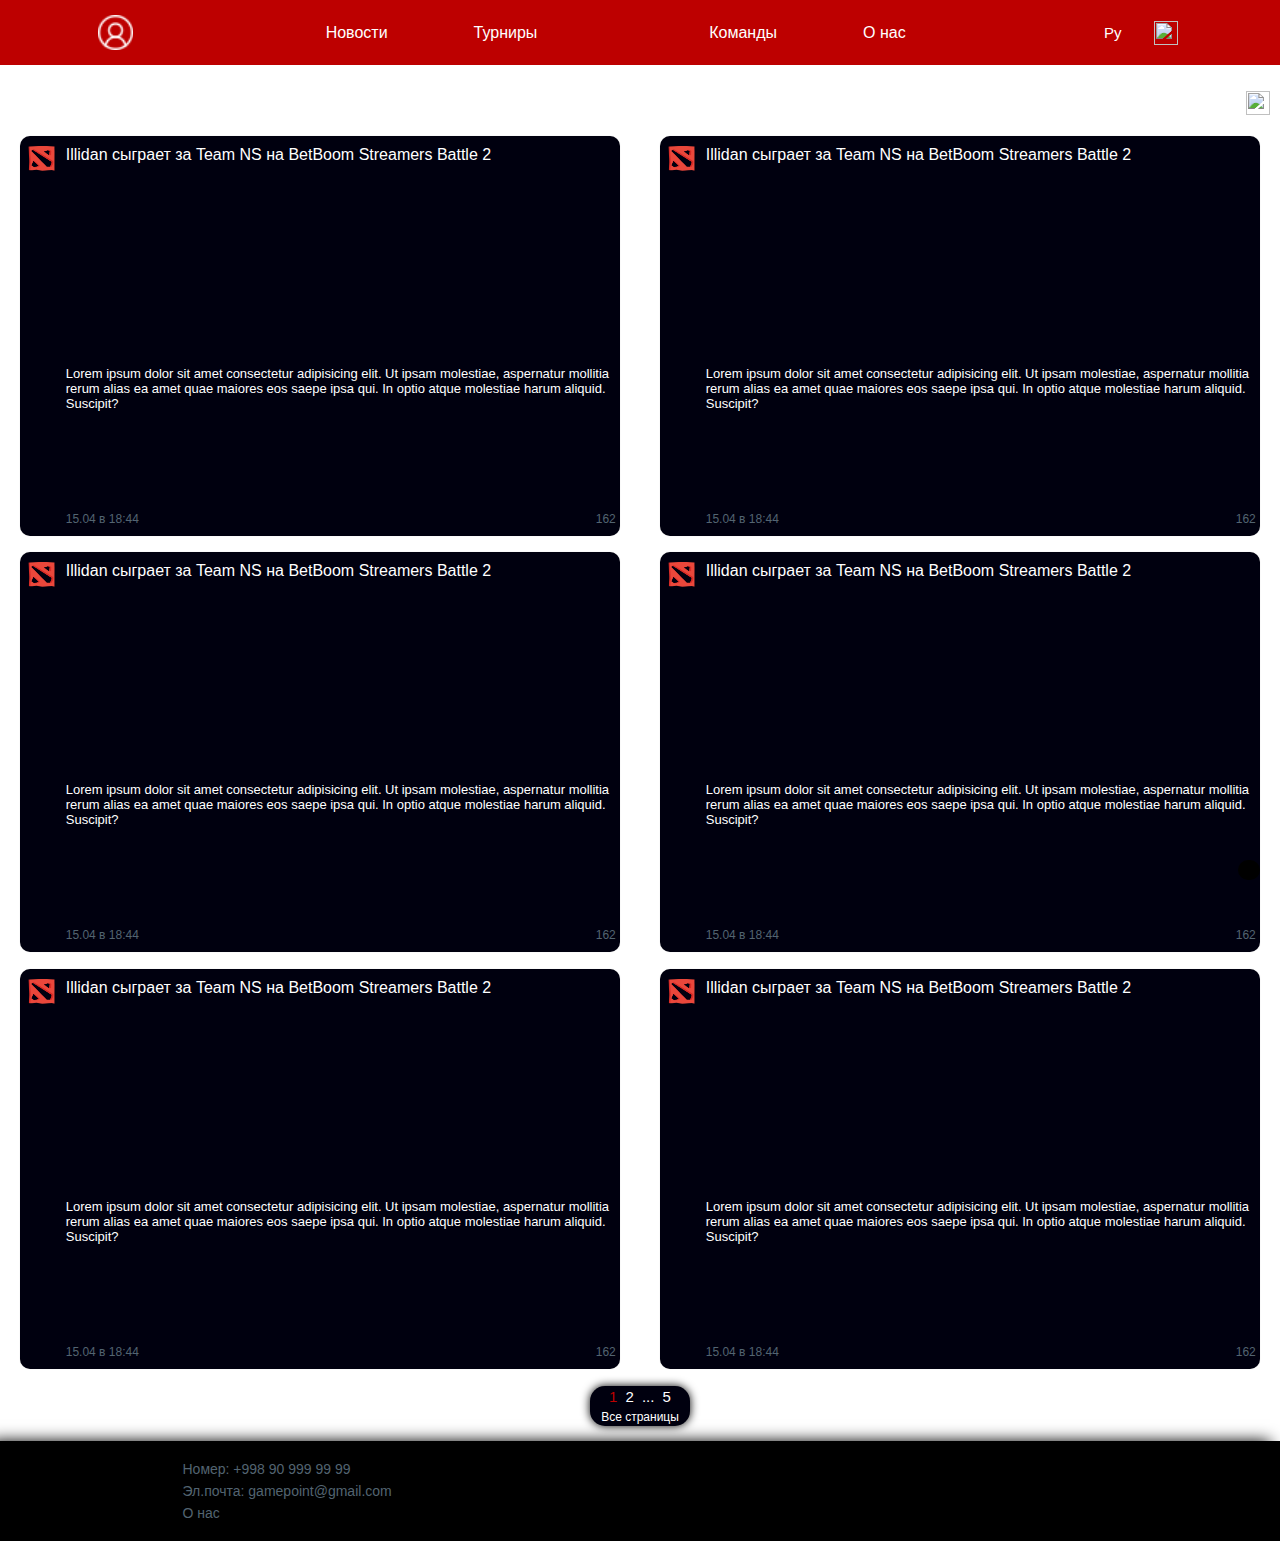
==== news.html @ f1223e05 "Added news page" ====
<!DOCTYPE html>
<html lang="en">

<head>
    <meta charset="UTF-8">
    <meta http-equiv="X-UA-Compatible" content="IE=edge">
    <meta name="viewport" content="width=device-width, initial-scale=1.0">
    <link rel="preconnect" href="https://fonts.googleapis.com">
    <link rel="preconnect" href="https://fonts.gstatic.com" crossorigin>
    <link href="https://fonts.googleapis.com/css2?family=Roboto:wght@400;700&display=swap" rel="eet">
    <link rel="stylesheet" href="style.css">
    <link rel="shortcut icon"
        href="https://img.freepik.com/premium-vector/letter-m-esport-logo-triangle-esport-logo-design-template-badge-esport-logo-illustration-vector_15602-1783.jpg?w=2000"
        type="image/x-icon">
    <title>GamePoint</title>
</head>

<body>
    <div class="navbar">
        <div id="burger" class="header__burger">
            <span></span>
        </div>
        <img src="images/user.png" alt="" id="account__button" class="navbar__account">
        <a href="/index.html" class="navbar__logo_link">
            <img src="https://img.freepik.com/premium-vector/letter-m-esport-logo-triangle-esport-logo-design-template-badge-esport-logo-illustration-vector_15602-1783.jpg?w=2000"
                alt="" class="navbar__logo_mobile">
        </a>
        <div id="navbar__menu" class="navbar__menu">
            <div class="menu__modal">
                <div class="menu__top">
                    <img src="images/user.png" alt="" id="menu__account" class="menu__account">
                    <svg viewBox="0 0 24 24" aria-hidden="true" id="menu__cross" class="menu__cross">
                        <g>
                            <path
                                d="M10.59 12L4.54 5.96l1.42-1.42L12 10.59l6.04-6.05 1.42 1.42L13.41 12l6.05 6.04-1.42 1.42L12 13.41l-6.04 6.05-1.42-1.42L10.59 12z">
                            </path>
                        </g>
                    </svg>
                </div>
                <a href="/news.html" class="page_link">Новости</a>
                <a class="page_link">Турниры</a>
                <a href="/index.html">
                    <img src="https://img.freepik.com/premium-vector/letter-m-esport-logo-triangle-esport-logo-design-template-badge-esport-logo-illustration-vector_15602-1783.jpg?w=2000"
                        alt="" class="navbar__logo">
                </a>
                <a id="teams__button" class="page_link">Команды</a>
                <a class="navbar__about_us page_link">О нас</a>
            </div>
        </div>
        <button id="change__language" class="change_language">
            <div class="language">Ру</div>
            <img class="flag"
                src="https://wiki.lingvoforum.net/wiki/images/9/98/%D0%A4%D0%BB%D0%B0%D0%B3_%D0%A0%D0%BE%D1%81%D1%81%D0%B8%D0%B8.png"
                alt="">
            <img src="https://www.citypng.com/public/uploads/small/11639648464ffljijv4ewdrov58ejrjvfms13ycmrcvrnnn7vite5u0kz8jspbxwwtonkrhzeqhetnxijmxrjgdfg8uuybmte2lk1lwbr08ybkv.png"
                alt="" class="arrow_down">
        </button>
    </div>
    <div class="news__block">
        <div class="news__header">
            <h1 class="news__logo_name">Самые свежие новости из мира киберспорта</h1>
            <div id="category" class="category__block">
                <h2 class="category__name">Выбрать категорию</h2>
                <img src="https://www.citypng.com/public/uploads/small/11639648464ffljijv4ewdrov58ejrjvfms13ycmrcvrnnn7vite5u0kz8jspbxwwtonkrhzeqhetnxijmxrjgdfg8uuybmte2lk1lwbr08ybkv.png"
                    alt="" class="arrow_down">
            </div>
        </div>
        <div class="news__news">
            <div class="news__post">
                <div class="news__left">
                    <img src="images/dota.png" class="news__game-icon dota-2-icon"></img>
                </div>
                <div class="news__right">
                    <div class="news__name">Illidan сыграет за Team NS на BetBoom Streamers Battle 2</div>
                    <img class="news__img"
                        src="https://virtus-img.cdnvideo.ru/images/material-card/plain/6a/6af32698-1897-451e-b23f-8320491b11d7.webp"
                        alt="">
                    <div class="news__description">
                        Lorem ipsum dolor sit amet consectetur adipisicing elit. Ut ipsam molestiae, aspernatur mollitia
                        rerum alias ea amet quae maiores eos saepe ipsa qui. In optio atque molestiae harum aliquid.
                        Suscipit?
                    </div>
                    <div class="news__info">
                        <span class="post__time">15.04 в 18:44</span>
                        <div class="news__spectators">
                            <i class="fa-solid fa-eye fa-2xs" style="color: #536471;"></i>
                            <span class="post__time">162</span>
                        </div>
                    </div>
                </div>
            </div>
            <div class="news__post">
                <div class="news__left">
                    <img src="images/dota.png" class="news__game-icon dota-2-icon"></img>
                </div>
                <div class="news__right">
                    <div class="news__name">Illidan сыграет за Team NS на BetBoom Streamers Battle 2</div>
                    <img class="news__img"
                        src="https://virtus-img.cdnvideo.ru/images/material-card/plain/6a/6af32698-1897-451e-b23f-8320491b11d7.webp"
                        alt="">
                    <div class="news__description">
                        Lorem ipsum dolor sit amet consectetur adipisicing elit. Ut ipsam molestiae, aspernatur mollitia
                        rerum alias ea amet quae maiores eos saepe ipsa qui. In optio atque molestiae harum aliquid.
                        Suscipit?
                    </div>
                    <div class="news__info">
                        <span class="post__time">15.04 в 18:44</span>
                        <div class="news__spectators">
                            <i class="fa-solid fa-eye fa-2xs" style="color: #536471;"></i>
                            <span class="post__time">162</span>
                        </div>
                    </div>
                </div>
            </div>
            <div class="news__post">
                <div class="news__left">
                    <img src="images/dota.png" class="news__game-icon dota-2-icon"></img>
                </div>
                <div class="news__right">
                    <div class="news__name">Illidan сыграет за Team NS на BetBoom Streamers Battle 2</div>
                    <img class="news__img"
                        src="https://virtus-img.cdnvideo.ru/images/material-card/plain/6a/6af32698-1897-451e-b23f-8320491b11d7.webp"
                        alt="">
                    <div class="news__description">
                        Lorem ipsum dolor sit amet consectetur adipisicing elit. Ut ipsam molestiae, aspernatur mollitia
                        rerum alias ea amet quae maiores eos saepe ipsa qui. In optio atque molestiae harum aliquid.
                        Suscipit?
                    </div>
                    <div class="news__info">
                        <span class="post__time">15.04 в 18:44</span>
                        <div class="news__spectators">
                            <i class="fa-solid fa-eye fa-2xs" style="color: #536471;"></i>
                            <span class="post__time">162</span>
                        </div>
                    </div>
                </div>
            </div>
            <div class="news__post">
                <div class="news__left">
                    <img src="images/dota.png" class="news__game-icon dota-2-icon"></img>
                </div>
                <div class="news__right">
                    <div class="news__name">Illidan сыграет за Team NS на BetBoom Streamers Battle 2</div>
                    <img class="news__img"
                        src="https://virtus-img.cdnvideo.ru/images/material-card/plain/6a/6af32698-1897-451e-b23f-8320491b11d7.webp"
                        alt="">
                    <div class="news__description">
                        Lorem ipsum dolor sit amet consectetur adipisicing elit. Ut ipsam molestiae, aspernatur mollitia
                        rerum alias ea amet quae maiores eos saepe ipsa qui. In optio atque molestiae harum aliquid.
                        Suscipit?
                    </div>
                    <div class="news__info">
                        <span class="post__time">15.04 в 18:44</span>
                        <div class="news__spectators">
                            <i class="fa-solid fa-eye fa-2xs" style="color: #536471;"></i>
                            <span class="post__time">162</span>
                        </div>
                    </div>
                </div>
            </div>
            <div class="news__post">
                <div class="news__left">
                    <img src="images/dota.png" class="news__game-icon dota-2-icon"></img>
                </div>
                <div class="news__right">
                    <div class="news__name">Illidan сыграет за Team NS на BetBoom Streamers Battle 2</div>
                    <img class="news__img"
                        src="https://virtus-img.cdnvideo.ru/images/material-card/plain/6a/6af32698-1897-451e-b23f-8320491b11d7.webp"
                        alt="">
                    <div class="news__description">
                        Lorem ipsum dolor sit amet consectetur adipisicing elit. Ut ipsam molestiae, aspernatur mollitia
                        rerum alias ea amet quae maiores eos saepe ipsa qui. In optio atque molestiae harum aliquid.
                        Suscipit?
                    </div>
                    <div class="news__info">
                        <span class="post__time">15.04 в 18:44</span>
                        <div class="news__spectators">
                            <i class="fa-solid fa-eye fa-2xs" style="color: #536471;"></i>
                            <span class="post__time">162</span>
                        </div>
                    </div>
                </div>
            </div>
            <div class="news__post">
                <div class="news__left">
                    <img src="images/dota.png" class="news__game-icon dota-2-icon"></img>
                </div>
                <div class="news__right">
                    <div class="news__name">Illidan сыграет за Team NS на BetBoom Streamers Battle 2</div>
                    <img class="news__img"
                        src="https://virtus-img.cdnvideo.ru/images/material-card/plain/6a/6af32698-1897-451e-b23f-8320491b11d7.webp"
                        alt="">
                    <div class="news__description">
                        Lorem ipsum dolor sit amet consectetur adipisicing elit. Ut ipsam molestiae, aspernatur mollitia
                        rerum alias ea amet quae maiores eos saepe ipsa qui. In optio atque molestiae harum aliquid.
                        Suscipit?
                    </div>
                    <div class="news__info">
                        <span class="post__time">15.04 в 18:44</span>
                        <div class="news__spectators">
                            <i class="fa-solid fa-eye fa-2xs" style="color: #536471;"></i>
                            <span class="post__time">162</span>
                        </div>
                    </div>
                </div>
            </div>
        </div>
        <div class="news__pages">
            <div class="news__pages_list">
                <span class="news__page page__number">1</span>
                <span class="news__page page__number">2</span>
                <span class="news__page page__number">...</span>
                <span class="news__page page__number">5</span>
            </div>
            <span class="news__page">Все страницы</span>
        </div>
    </div>

    <div class="footer">
        <div class="footer__left">
            <div class="footer__text">Номер: +998 90 999 99 99</div>
            <div class="footer__text">Эл.почта: gamepoint@gmail.com</div>
            <a class="footer__text footer__link">О нас</a>
        </div>
        <div class="footer__right">
            <i class="fa-brands fa-instagram footer__icon"></i>
            <i class="fa-brands fa-facebook footer__icon"></i>
            <i class="fa-brands fa-telegram footer__icon"></i>
            <i class="fa-brands fa-discord footer__icon"></i>
        </div>
    </div>
    <div id="change_language__modal" class="language__modal">
        <div class="change_language__modal">
            <div class="language__option">
                <div class="language">En</div>
                <img class="flag" src="https://pngicon.ru/file/uploads/Flag-SShA.png" alt="">
            </div>
            <div class="language__option">
                <div class="language">Oʻz</div>
                <img class="flag" src="https://abali.ru/wp-content/uploads/2014/04/flag_uzbekistana.png" alt="">
            </div>
        </div>
    </div>
    <div id="teams__modal" class="teams__modal">
        <div class="teams__lists">
            <div class="team__option">Рейтинг команд</div>
            <div class="team__option">Моя команда</div>
        </div>
    </div>
    <div id="reg_login__modal" class="reg_login__modal">
        <div class="reg_login__lists">
            <a id="reg" class="team__option">Регистрация</a>
            <a id="login" class="team__option">Войти</a>
            <a id="reg_login__later" class="team__option">Позже...</a>
        </div>
    </div>
    <div id="registration__modal" class="registration__modal">
        <div class="reg__content">
            <h1 class="reg__name">Создать аккаунт<svg viewBox="0 0 24 24" aria-hidden="true" id="reg__cross"
                    class="cross">
                    <g>
                        <path
                            d="M10.59 12L4.54 5.96l1.42-1.42L12 10.59l6.04-6.05 1.42 1.42L13.41 12l6.05 6.04-1.42 1.42L12 13.41l-6.04 6.05-1.42-1.42L10.59 12z">
                        </path>
                    </g>
                </svg></h1>
            <input id="nick" minlength="8" maxlength="15" placeholder="Никнейм (8-15 символов)" class="input" />
            <div class="reg__email_example">Пример: <span style="color: #bd0000;">dmitriyribakov1989@gmail.com</span>
            </div>
            <input id="email" maxlength="25" placeholder="Электронная почта" class="input" />
            <input id="password" minlength="8" maxlength="15" placeholder="Пароль (8-15 символов)" class="input" />
            <h4 class="birth__logo">Укажите свой возраст</h4>
            <div class="birth__block">
                <input id="age" type="number" class="birth__select">
                <div class="birth__text">Если вам меньше 16 лет, то мы не можем предоставить вам полное пользование
                    сайтом.
                </div>
            </div>
            <div class="reg__bottom">
                <div id="reg__login" class="reg__change_info">Уже есть аккаунт?</div>
                <button id="ready" class="reg__ready_button">Готово</button>
            </div>
        </div>
    </div>
    <div id="login__modal" class="login__modal">
        <div class="login__content">
            <h1 class="reg__name">С возвращением!<svg viewBox="0 0 24 24" aria-hidden="true" id="login__cross"
                    class="cross">
                    <g>
                        <path
                            d="M10.59 12L4.54 5.96l1.42-1.42L12 10.59l6.04-6.05 1.42 1.42L13.41 12l6.05 6.04-1.42 1.42L12 13.41l-6.04 6.05-1.42-1.42L10.59 12z">
                        </path>
                    </g>
                </svg></h1>
            <input id="login__email" maxlength="30" placeholder="Электронная почта" class="input" />
            <input id="login__password" minlength="8" maxlength="15" placeholder="Пароль" class="input" />
            <div class="reg__change_info">Забыли пароль?</div>
            <div class="login__bottom">
                <div id="reg__button" class="reg__change_info">Впервые у нас?</div>
                <button id="login__button" class="reg__ready_button">Войти</button>
            </div>
        </div>
    </div>
    <div id="category__modal" class="category__modal">
        <div class="category__lists">
            <div class="team__option">Рекомендации</div>
            <div class="team__option">Новое</div>
            <div class="team__option">Обсуждаемое</div>
        </div>
    </div>
    <a id="scroll_up" href="#" class="scroll_up">
        <i class="fa-solid fa-arrow-up" style="color: #536471;"></i>
    </a>
    <script src="news.js"></script>
    <script src="https://kit.fontawesome.com/a443fa4afc.js" crossorigin="anonymous"></script>
</body>

</html>
---- style.css ----
@font-face {
    font-family: "Lato";
    src: url();
}

body {
    margin: 0px auto;
    width: 100%;
    position: relative;
    max-height: 100vh;
    overflow: auto;
}

/*              НАВБАР                          */

.navbar {
    display: flex;
    width: 100%;
    height: 65px;
    justify-content: space-around;
    align-items: center;
    position: fixed;
    z-index: 10;
    background-color: #bd0000;
}

.navbar__burger {
    display: none;
}

.menu__account {
    display: none;
}

.navbar__logo {
    width: 56px;
    border-radius: 5px;
    cursor: pointer;
}

.menu__top {
    display: none;
}

.navbar__logo_link {
    display: none;
}

.navbar__logo_mobile {
    display: none;
}

.menu__cross {
    display: none;
}

.navbar__account {
    width: 35px;
    cursor: pointer;
    margin-left: -190px;
}

.navbar__menu {
    width: 580px;
}

.menu__modal {
    display: flex;
    align-items: center;
    width: 100%;
    justify-content: space-between;
}

.menu__cross:hover {
    cursor: pointer;
    background-color: rgba(15, 20, 25, 0.1);
}

.page_link {
    font-family: 'Roboto', sans-serif;
    text-decoration: none;
    color: #ffffff;
    transition: 0.2s;
}

.page_link:hover {
    color: #c4c0c0;
    text-decoration: underline;
    cursor: pointer;
}

.language {
    display: flex;
    align-items: center;
    font-size: 15px;
    font-family: 'Roboto', sans-serif;
    margin-right: 5px;
    color: #ffffff;
}

.change_language {
    display: flex;
    width: 86px;
    height: 30px;
    border-radius: 5px;
    justify-content: space-between;
    align-items: center;
    border: none;
    background-color: transparent;
    transition: 0.2s;
}

.change_language:hover {
    margin-top: -5px;
    cursor: pointer;
    box-shadow: 0px 5px 8px #000000;
}

.change_language:active {
    margin-top: 0px;
    cursor: pointer;
    box-shadow: none;
}

.language__modal {
    display: none;
    position: fixed;
    width: 100%;
    height: 100%;
    z-index: 100;
    top: 0;
}

.change_language__modal {
    position: absolute;
    right: 103px;
    top: 52px;
    cursor: pointer;
    border-radius: 5px;
    box-shadow: 0px 0px 5px black;
    border: 1px solid black;
    background-color: black;
}

.language__option {
    display: flex;
    width: 70px;
    justify-content: space-between;
    align-items: center;
    padding: 5px 8px;
    transition: 0.2s;
}

.language__option:hover {
    background-color: #00000F;
}

.flag {
    width: 22px;
    height: 13px;
}

.arrow_down {
    width: 24px;
    height: 24px;
}

.news {
    display: flex;
    background-image: url(https://phonoteka.org/uploads/posts/2022-01/thumbs/1643147621_2-phonoteka-org-p-chernii-fon-dlya-saita-2.png);
    justify-content: space-between;
    height: 2165px;
}

/*                      НАВИГАЦИЯ ПО ИГРАМ                */

.news__menu_news {
    display: flex;
    flex-direction: column;
    align-items: flex-end;
}

.news__menu-games {
    width: 870px;
    height: 78px;
    display: flex;
    margin: 85px 0px 30px;
    padding-left: 60px;
    flex-wrap: wrap;
    position: relative;
    background-color: #bd0000;
}

.news__menu-games::after {
    display: block;
    content: '';
    width: 20px;
    height: 100%;
    position: absolute;
    right: 0;
    top: 0;
    transform: translateX(100%);
    background: linear-gradient(to bottom right, #bd0000 50%, transparent 52%);
}

.news__logo-games {
    font-family: 'Roboto', sans-serif;
    color: #ffffff;
    font-size: 16px;
    letter-spacing: 0.4px;
    font-weight: 400;
    margin-left: 60px;
}

.news__span-games {
    height: 1px;
    width: 780px;
    margin-top: 3px;
    background-color: #ffffff;
}

.news__games {
    display: flex;
    height: 40px;
    width: 650px;
    margin: 8px 45px;
    justify-content: space-between;
}

.news__game {
    display: flex;
    height: 40px;
    border-radius: 10px;
    align-items: center;
    justify-content: space-between;
    transition: 0.2s;
}

.news__game:hover {
    margin-top: -3px;
    box-shadow: 0px 5px 10px black;
    cursor: pointer;
}

.news__game:active {
    margin-top: 0px;
    box-shadow: none;
}

.news__game-name {
    font-family: 'Roboto', sans-serif;
    font-weight: 400;
    color: #ffffff;
    font-size: 15px;
    margin: auto 5px auto 5px;
}

.news__game-icon {
    margin-left: 3px;
}

.dota-2-icon {
    width: 30px;
    height: 25px;
}

.cs-go-icon {
    width: 55px;
}

.pubg-icon {
    width: 45px;
}

.lol-icon {
    width: 60px;
}

.news__arrow_down {
    width: 18px;
    margin: auto 8px auto -5px;
}

/*                   НАВИГАЦИЯ ПО ТУРНИРАМ               */

.tournaments {
    display: flex;
    flex-direction: column;
    width: 320px;
    margin: 85px 30px auto auto;
    border-radius: 4px;
    border: 1px solid transparent;
    opacity: 0.9;
    box-shadow: 0px 0px 20px #000000;
    background: #000009;
    transition: 0.2s;
}

.tournaments:hover {
    border: 1px solid #bd0000;
}

.search {
    display: flex;
    flex-direction: row;
    align-items: center;
    padding-left: 16px;
    height: 44px;
}

.searchImg {
    fill: rgb(83, 100, 113);
    width: 20px;
}

.searchInput {
    border: none;
    background: transparent;
    margin-left: 14px;
    outline: none;

    font-family: 'Roboto', sans-serif;
    font-style: normal;
    font-weight: 400;
    font-size: 15px;
    color: #5B7083;
}

.news__span-tournaments {
    height: 1px;
    width: 280px;
    margin: auto;
    background-color: #5B7083;
}

.tournaments__logo {
    height: 24px;
    display: flex;
    align-items: center;
    padding: 10px 16px 5px;

    font-family: 'Roboto', sans-serif;
    font-weight: 700;
    font-style: normal;
    font-size: 20px;
    letter-spacing: 0.8px;
    color: #ffffff;
}

.tournaments__lists {
    display: flex;
    flex-direction: column;
    justify-content: center;
    outline-style: none;
}

.tournament__post {
    display: flex;
    justify-content: flex-start;
    padding: 15px 16px;
    transition: 0.2s;
}

.tournament__post:hover {
    background-color: #00000F;
    cursor: pointer;
}

.tournament_description {
    display: flex;
    flex-direction: column;
    margin-left: 10px;
}

.tournament_name {
    margin-bottom: 2px;
    font-family: 'Roboto', sans-serif;
    font-size: 15px;
    display: flex;
    align-items: center;
    color: #ffffff;
}

.tournament_time {
    font-family: 'Roboto', sans-serif;
    font-size: 13px;
    color: #5B708F;
}

.tournament__show_all {
    display: flex;
    flex-direction: row;
    align-items: center;
    padding: 12px 20px;
    height: 28px;
    outline-style: none;
    border-radius: 0px 0px 20px 20px;
    transition-duration: 0.2s;
}

.tournament__show_all:hover {
    background-color: #00000F;
    cursor: pointer;
}

/*                            ПОСТЫ                             */

.news__posts {
    display: flex;
    flex-direction: column;
    width: 880px;
    opacity: 0.9;
    border-radius: 4px;
    box-shadow: 0px 0px 20px #000000;
    background-color: #000009;
}

.posts__navbar {
    display: flex;
    justify-content: space-between;
    width: 300px;
    margin-left: 100px;
}

.posts__navigation {
    font-family: 'Roboto', sans-serif;
    font-size: 15px;
    padding: 12px 12px;
    transition: 0.2;
    color: #FFFFFF;
}

.posts__navigation:hover {
    color: #c4c0c0;
    cursor: pointer;
}

.news__span-news {
    height: 1px;
    width: 800px;
    margin: 0px auto;
    background-color: #ffffff;
}

.post {
    width: 800px;
    margin: 15px auto auto 35px;
    box-shadow: 0px 0px 1px rgba(0, 0, 0, .2);
    border: 1px solid transparent;
    border-radius: 4px;
    transition: 0.2s;
    background-color: #00000f;
}

.post:hover {
    cursor: pointer;
    border: 1px solid #bd0000;
    box-shadow: 0 3px 8px rgba(0, 0, 0, .2);
}

.post__separation {
    display: flex;
    justify-content: space-between;
    margin-top: 5px;
}

.post__main {
    height: 100%;
    width: 750px;
}

.post__name {
    font-family: 'Roboto', sans-serif;
    font-size: 18px;
    font-weight: 400;
    margin: auto auto 10px 5px;
    width: 700px;
    color: #FFFFFF;
}

.post__info {
    display: flex;
    width: 730px;
    justify-content: space-between;
    margin: 5px 0px 12px;
}

.post__time {
    font-family: 'Roboto', sans-serif;
    font-size: 12px;
    color: rgb(83, 100, 113);
}

.post__comment-icon {
    width: 15px;
    fill: rgb(83, 100, 113);
}

.post__comments {
    display: flex;
    justify-content: space-between;
    align-items: center;
    width: 32px;
}

.teams__modal {
    display: none;
    position: fixed;
    width: 100%;
    height: 100%;
    z-index: 100;
    top: 0;
}

.teams__lists {
    position: absolute;
    right: 466px;
    top: 52px;
    cursor: pointer;
    border-radius: 5px;
    box-shadow: 0px 0px 5px black;
    border: 1px solid black;
    background-color: black;
}

.team__option {
    padding: 8px 16px;
    font-family: 'Roboto', sans-serif;
    color: #ffffff;
    transition: 0.2s;
}

.team__option:hover {
    background-color: #00000F;
}

/*                       ФУТЕР                                  */

.footer {
    display: flex;
    width: 100%;
    height: 100px;
    justify-content: space-around;
    align-items: center;
    box-shadow: -10px 0px 15px #000;
    background-color: #000;
}

.footer__left {
    display: flex;
    width: 300px;
    height: 60px;
    flex-direction: column;
    justify-content: space-between;
}

.footer__text {
    font-family: 'Roboto', sans-serif;
    font-size: 14px;
    color: rgb(83, 100, 113);
    transition: 0.2s;
}

.footer__link {
    width: 40px;
}

.footer__link:hover {
    cursor: pointer;
    text-decoration: underline;
    color: #5B708F;
}

.footer__right {
    display: flex;
    width: 250px;
    height: 30px;
    align-items: center;
    justify-content: space-between;
}

.footer__icon {
    font-size: 2em;
    color: #536471;
}

.footer__icon:hover {
    cursor: pointer;
    color: #5B708F;
}

/*                        РЕГИСТРАЦИЯ                              */

.registration__modal {
    width: 100%;
    height: 100%;
    background-color: rgba(0, 0, 0, 0.55);
    transform: scale(1);
    display: none;
    justify-content: center;
    z-index: 1000;
    position: fixed;
    top: 0%;
    left: 0%;
}

.reg__content {
    border-radius: 16px;
    padding: 10px 20px;
    margin: 70px auto auto;
    width: 550px;
    height: 500px;
    box-shadow: #000 0 30px 60px;
    background-color: #000009;
}

.cross {
    width: 30px;
    padding: 10px;
    border-radius: 9999px;
    transition: 0.2s;
    fill: #FFFFFF;
}

.cross:hover {
    cursor: pointer;
    background-color: #000029;
}

.reg__name {
    display: flex;
    justify-content: space-between;
    width: 520px;
    font-family: 'Roboto', sans-serif;
    font-style: normal;
    font-weight: 700;
    font-size: 40px;
    line-height: 47px;
    margin: 15px 30px 10px 25px;
    color: #FFFFFF;
}

.input {
    width: 480px;
    height: 50px;
    background-color: #00000F;
    border: 1px solid #000009;
    border-radius: 5px;
    box-shadow: -1px 0 8px -5px #000;
    font-family: 'Roboto', sans-serif;
    font-weight: 400;
    font-size: 20px;
    line-height: 21px;
    color: #536471;
    margin: 8px 30px 16px;
    padding-left: 12px;
    transition: 0.2s;
}

.input:hover {
    cursor: pointer;
    background-color: #000029;
    border: 1px solid #000009;
    box-shadow: 0 1px 3px rgba(0, 0, 0, 0.05) inset, 0 0 8px rgba(82, 168, 236, 0.6);
}

.reg__email_example {
    margin-left: 30px;
    font-family: 'Roboto', sans-serif;
    font-size: 15px;
    color: #FFFFFF;
}

.reg__change_info {
    width: 150px;
    margin-left: 30px;
    font-family: 'Roboto', sans-serif;
    font-size: 15px;
    transition: 0.1s;
    color: #FFFFFF;
}

.reg__change_info:hover {
    text-decoration: underline;
    cursor: pointer;
    color: rgb(83, 100, 113);
}

.birth__logo {
    font-family: 'Roboto', sans-serif;
    font-weight: 400;
    font-size: 18px;
    line-height: 21px;
    margin: 20px 30px 5px;
    color: #FFFFFF;
}

.birth__block {
    display: flex;
    margin-left: 30px;
}

.birth__select {
    display: flex;
    justify-content: center;
    width: 55px;
    height: 30px;
    padding-left: 10px;
    font-family: 'Roboto', sans-serif;
    font-size: 18px;
    font-weight: 400;
    margin-top: 5px;
    border-radius: 5px;
    color: #FFFFFF;
    background-color: #00000F;
    box-shadow: -1px 0 8px -5px #000;
    border: 1px solid #000009;
    transition: 0.2s;
}

.birth__select:hover {
    cursor: pointer;
    box-shadow: 0 1px 3px rgba(0, 0, 0, 0.05) inset, 0 0 8px rgba(82, 168, 236, 0.6);
    background-color: #000029;
}

.birth__text {
    font-family: 'Roboto', sans-serif;
    font-style: normal;
    font-weight: 400;
    font-size: 15px;
    line-height: 22px;
    color: #FFFFFF;
    opacity: 0.6;
    margin: 0px 0px 30px 30px;
}

.reg__bottom {
    display: flex;
    justify-content: space-between;
    align-items: center;
    color: #FFFFFF;
}

.reg__ready_button {
    width: 180px;
    height: 40px;
    margin-right: 25px;
    background: #bd0000;
    border-radius: 5px;
    font-family: 'Roboto', sans-serif;
    font-weight: 400;
    font-size: 18px;
    border: none;
    color: #ffffff;
    transition: 0.2s;
}

.reg__ready_button:hover {
    cursor: pointer;
    background: #bd000F;
}

.login__modal {
    width: 100%;
    height: 100%;
    background-color: rgba(0, 0, 0, 0.55);
    display: none;
    justify-content: center;
    z-index: 1000;
    position: fixed;
    top: 0%;
    left: 0%;
}

.login__content {
    border-radius: 16px;
    padding: 10px 20px;
    margin: 120px auto auto;
    width: 550px;
    height: 340px;
    box-shadow: #000 0 30px 60px;
    background-color: #000009;
}

.login__bottom {
    display: flex;
    justify-content: space-between;
    align-items: center;
    margin-top: 25px;
}

.reg_login__modal {
    width: 100%;
    height: 100%;
    display: none;
    justify-content: center;
    z-index: 1000;
    position: fixed;
    top: 0%;
    left: 0%;
}

.reg_login__lists {
    position: absolute;
    display: flex;
    flex-direction: column;
    left: 82px;
    top: 62px;
    cursor: pointer;
    border-radius: 5px;
    box-shadow: 0px 0px 5px black;
    border: 1px solid black;
    background-color: black;
}

/*                        СТРАНИЦА НОВОСТЕЙ                          */

.news__block {
    display: flex;
    flex-direction: column;
    align-items: center;
    padding-top: 70px;
    background-image: url(https://phonoteka.org/uploads/posts/2022-01/thumbs/1643147621_2-phonoteka-org-p-chernii-fon-dlya-saita-2.png);
}

.news__header {
    display: flex;
    justify-content: space-between;
    align-items: center;
    width: 1260px;
}

.news__logo_name {
    font-family: 'Roboto', sans-serif;
    font-size: 26px;
    font-weight: 700;
    color: #FFFFFF;
}

.category__block {
    display: flex;
    align-items: center;
    cursor: pointer;
}

.category__name {
    font-family: 'Roboto', sans-serif;
    font-size: 20px;
    font-weight: 400;
    color: #FFFFFF;
}

.news__news {
    display: flex;
    height: 1250px;
    justify-content: space-around;
    flex-wrap: wrap;
}

.news__post {
    display: flex;
    justify-content: space-around;
    align-items: center;
    align-content: space-between;
    width: 600px;
    height: 380px;
    padding: 10px 0px;
    box-shadow: 0px 0px 1px rgba(0, 0, 0, .2);
    border-radius: 10px;
    transition: 0.2s;
    background-color: #00000f;
}

.news__post:hover {
    margin-top: -5px;
    cursor: pointer;
    box-shadow: 0px 0px 15px #000000;
}

.news__left {
    display: flex;
    height: 100%;
    justify-content: center;
    align-items: flex-start;
}

.news__right {
    display: flex;
    height: 100%;
    flex-direction: column;
    justify-content: space-between;
}

.news__name {
    font-family: 'Roboto', sans-serif;
    color: #FFFFFF;
}

.news__img {
    width: 550px;
}

.news__description {
    width: 550px;
    font-family: 'Roboto', sans-serif;
    font-size: 13px;
    color: #FFFFFF;
}

.news__info {
    display: flex;
    justify-content: space-between;
}

.news__spectators {
    display: flex;
    justify-content: space-between;
    align-items: center;
    width: 35px;
}

.news__pages {
    display: flex;
    flex-direction: column;
    width: 100px;
    height: 40px;
    align-items: center;
    justify-content: space-around;
    cursor: pointer;
    border-radius: 15px;
    margin-bottom: 15px;
    background-color: #00000f;
    box-shadow: 0px 0px 10px #000000;
}

.news__pages_list {
    display: flex;
    justify-content: space-around;
    width: 70%;
}

.news__page {
    font-family: 'Roboto', sans-serif;
    font-size: 12px;
    color: #FFFFFF;
}

.news__page:hover {
    color: #c4c0c0;
    text-decoration: underline;
}

.page__number {
    font-size: 15px;
}

.page__number:first-child {
    color: rgb(189, 0, 0)
}

.category__modal {
    display: none;
    position: fixed;
    width: 100%;
    height: 100%;
    z-index: 100;
    top: 0;
}

.category__lists {
    position: absolute;
    right: 50px;
    top: 130px;
    cursor: pointer;
    border-radius: 5px;
    box-shadow: 0px 0px 5px black;
    border: 1px solid black;
    background-color: black;
}

.scroll_up {
    display: flex;
    justify-content: center;
    align-items: center;
    position: fixed;
    bottom: 20px;
    right: 20px;
    padding: 10px 11px;
    border-radius: 9999px;
    text-decoration: none;
    background-color: #000000;
}

/*                        МЕДИА ЗАПРОСЫ                        */

@media (max-width:420px) {
    .navbar {
        height: 30px;
    }

    .navbar__logo {
        display: none;
    }

    .navbar__logo_link {
        display: block;
    }

    .navbar__logo_mobile {
        display: block;
        width: 25px;
        border-radius: 5px;
        cursor: pointer;
    }

    .navbar__account {
        width: 20px;
        margin-left: -60px;
    }

    .navbar__menu {
        display: none;
        width: 100%;
        height: 100%;
        z-index: 1000;
        position: fixed;
        top: 0%;
        left: 0%;
        background-color: rgba(0, 0, 0, 0.55);
    }

    .menu__modal {
        display: flex;
        position: absolute;
        flex-direction: column;
        justify-content: flex-start;
        width: 50%;
        height: 100%;
        background-color: black;
        top: 0%;
        left: 0%;
        border-bottom-right-radius: 5px;
        box-shadow: 0px 0px 5px #000;
    }

    .menu__top {
        display: flex;
        justify-content: space-around;
        margin-top: 20px;
        width: 100%;
        height: 24px;
    }

    .menu__account {
        display: block;
    }

    .menu__cross {
        display: block;
        width: 20px;
        height: 20px;
        fill: #ffffff;
        transition: 0.2s;
    }

    .page_link {
        padding: 15px 20px;
        transition: 0.2s;
    }

    .page_link:hover {
        background-color: rgba(0, 0, 0, 0.06);
    }

    .teams__lists {
        right: 80px;
        top: 125px;
    }

    .header__burger {
        display: block;
        position: relative;
        width: 23px;
        height: 16px;
        cursor: pointer;
    }

    .header__burger::after {
        content: "";
        background-color: #FFFFFF;
        box-shadow: 0px 0px 2px #000;
        position: absolute;
        width: 100%;
        height: 2px;
        margin: 0px 5px;
        left: 0;
        bottom: 0;
        border-radius: 3px;
    }

    .header__burger::before {
        content: "";
        background-color: #FFFFFF;
        box-shadow: 0px 0px 2px #000;
        position: absolute;
        width: 100%;
        height: 2px;
        margin: 0px 5px;
        left: 0;
        top: 0;
        border-radius: 3px;
    }

    .header__burger span {
        background-color: #FFFFFF;
        box-shadow: 0px 0px 2px #000;
        position: absolute;
        width: 100%;
        height: 2px;
        margin: 0px 5px;
        left: 0;
        top: 7px;
        border-radius: 3px;
    }

    .change_language {
        width: 75px;
        height: 20px;
    }

    .change_language__modal {
        right: 37px;
        top: 30px;
    }

    .language {
        font-size: 12px;
    }

    .language__option {
        width: 59px;
    }

    .flag {
        width: 20px;
        height: 12px;
    }

    .news {
        height: 950px;
    }

    .news__menu_news {
        align-items: flex-start;
    }

    .news__menu-games {
        width: 60%;
        height: 32px;
        margin: 40px 0px 0px;
        padding-left: 10px;
    }

    .news__logo-games {
        display: none;
    }

    .news__span-games {
        display: none;
    }

    .news__games {
        width: 180px;
        margin: 6px 0px 0px 5px;
        height: 0px;
    }

    .news__game {
        height: 22px;
        padding: 0px 5px;
    }

    .news__game-name {
        display: none;
    }

    .news__game-icon {
        margin-left: 0px;
    }

    .dota-2-icon {
        width: 15px;
        height: 12px;
    }

    .cs-go-icon {
        width: 30px;
    }

    .pubg-icon {
        width: 23px;
    }

    .lol-icon {
        width: 32px;
    }

    .news__arrow_down {
        margin: 0px;
    }

    .tournaments {
        width: 120px;
        height: 22px;
        position: absolute;
        top: -45px;
        right: -20px;
    }

    .searchImg {
        width: 12px;
    }

    .searchInput {
        font-size: 11px;
        margin-left: 4px;
        width: 70px;
    }

    .news__span-tournaments {
        display: none;
    }

    .tournaments__logo {
        display: none;
    }

    .tournaments__lists {
        display: none;
    }

    .tournament__show_all {
        display: none;
    }

    .news__posts {
        width: 270px;
        margin: 10px 0px auto 50px;
    }

    .posts__navbar {
        margin-left: 20px;
        width: 80%;
    }

    .posts__navigation {
        font-size: 10px;
        padding: 5px;
    }

    .news__span-news {
        width: 250px;
    }

    .post {
        width: 95%;
        margin: 10px auto auto 8px;
    }

    .post__name {
        font-size: 11px;
        margin: 0px auto 5px 0px;
        width: 95%;
        font-weight: 400;
    }

    .dota__img {
        width: 95%;
    }

    .post__main {
        width: 100%;
    }

    .post__info {
        width: 95%;
    }

    .post__time {
        font-size: 10px;
    }

    .post__comment-icon {
        width: 12px;
    }

    .post__comments {
        width: 25px;
    }

    .reg__content {
        width: 80%;
        height: 450px;
    }

    .reg__name {
        width: 90%;
        font-size: 25px;
        margin: 5px 0px 15px 25px;
    }

    .cross {
        width: 15px;
        padding: 5px;
        border-radius: 9999px;
        transition: 0.2s;
    }

    .input {
        width: 80%;
        height: 40px;
        font-size: 15px;
        margin: 4px 22px 10px;
        padding-left: 8px;
    }

    .birth__logo {
        font-size: 14px;
        margin: 15px 22px 5px;
    }

    .reg__email_example {
        margin-left: 22px;
        font-size: 12px;
    }

    .birth__text {
        font-size: 14px;
        line-height: 19px;
    }

    .reg__change_info {
        margin-left: 22px;
        font-size: 13px;
    }

    .reg__ready_button {
        width: 40%;
        height: 30px;
        font-size: 15px;
    }

    .login__content {
        width: 80%;
        height: 275px;
    }

    .reg_login__modal {
        background-color: rgba(0, 0, 0, 0.55);
    }

    .reg_login__lists {
        top: 1%;
        left: 30%;
    }

    .reg_login__cross {
        display: block;
    }

    .footer {
        height: 60px;
        justify-content: space-evenly;
    }

    .footer__left {
        width: 205px;
        height: 35px;
    }

    .footer__text {
        font-size: 8px;
    }

    .footer__right {
        width: 100px;
    }

    .footer__icon {
        font-size: 1em;
    }

    .news__block {
        padding-top: 35px;
    }

    .news__header {
        width: 90%;
    }

    .news__logo_name {
        font-size: 15px;
        font-weight: 400;
        width: 60%;
    }

    .category__block {
        width: 28%;
    }

    .category__name {
        font-size: 13px;
    }

    .news__post {
        width: 90%;
        height: 270px;
        padding: 5px 0px;
    }

    .new__post:hover {
        margin-top: 0px;
    }

    .news__right {
        width: 90%;
    }

    .news__name {
        font-size: 13px;
    }

    .news__img {
        width: 100%;
    }

    .news__description {
        width: 100%;
        font-size: 11px;
    }

    .news__info {
        width: 100%;
    }

    .news__spectators {
        width: 32px;
    }

    .news__news {
        height: 1750px;
    }

    .category__lists {
        top: 90px;
        right: 8px;
    }

    .scroll_up {
        right: 10px;
        bottom: 10px;
        padding: 8px 9px;
        font-size: 0.7em;
    }
}
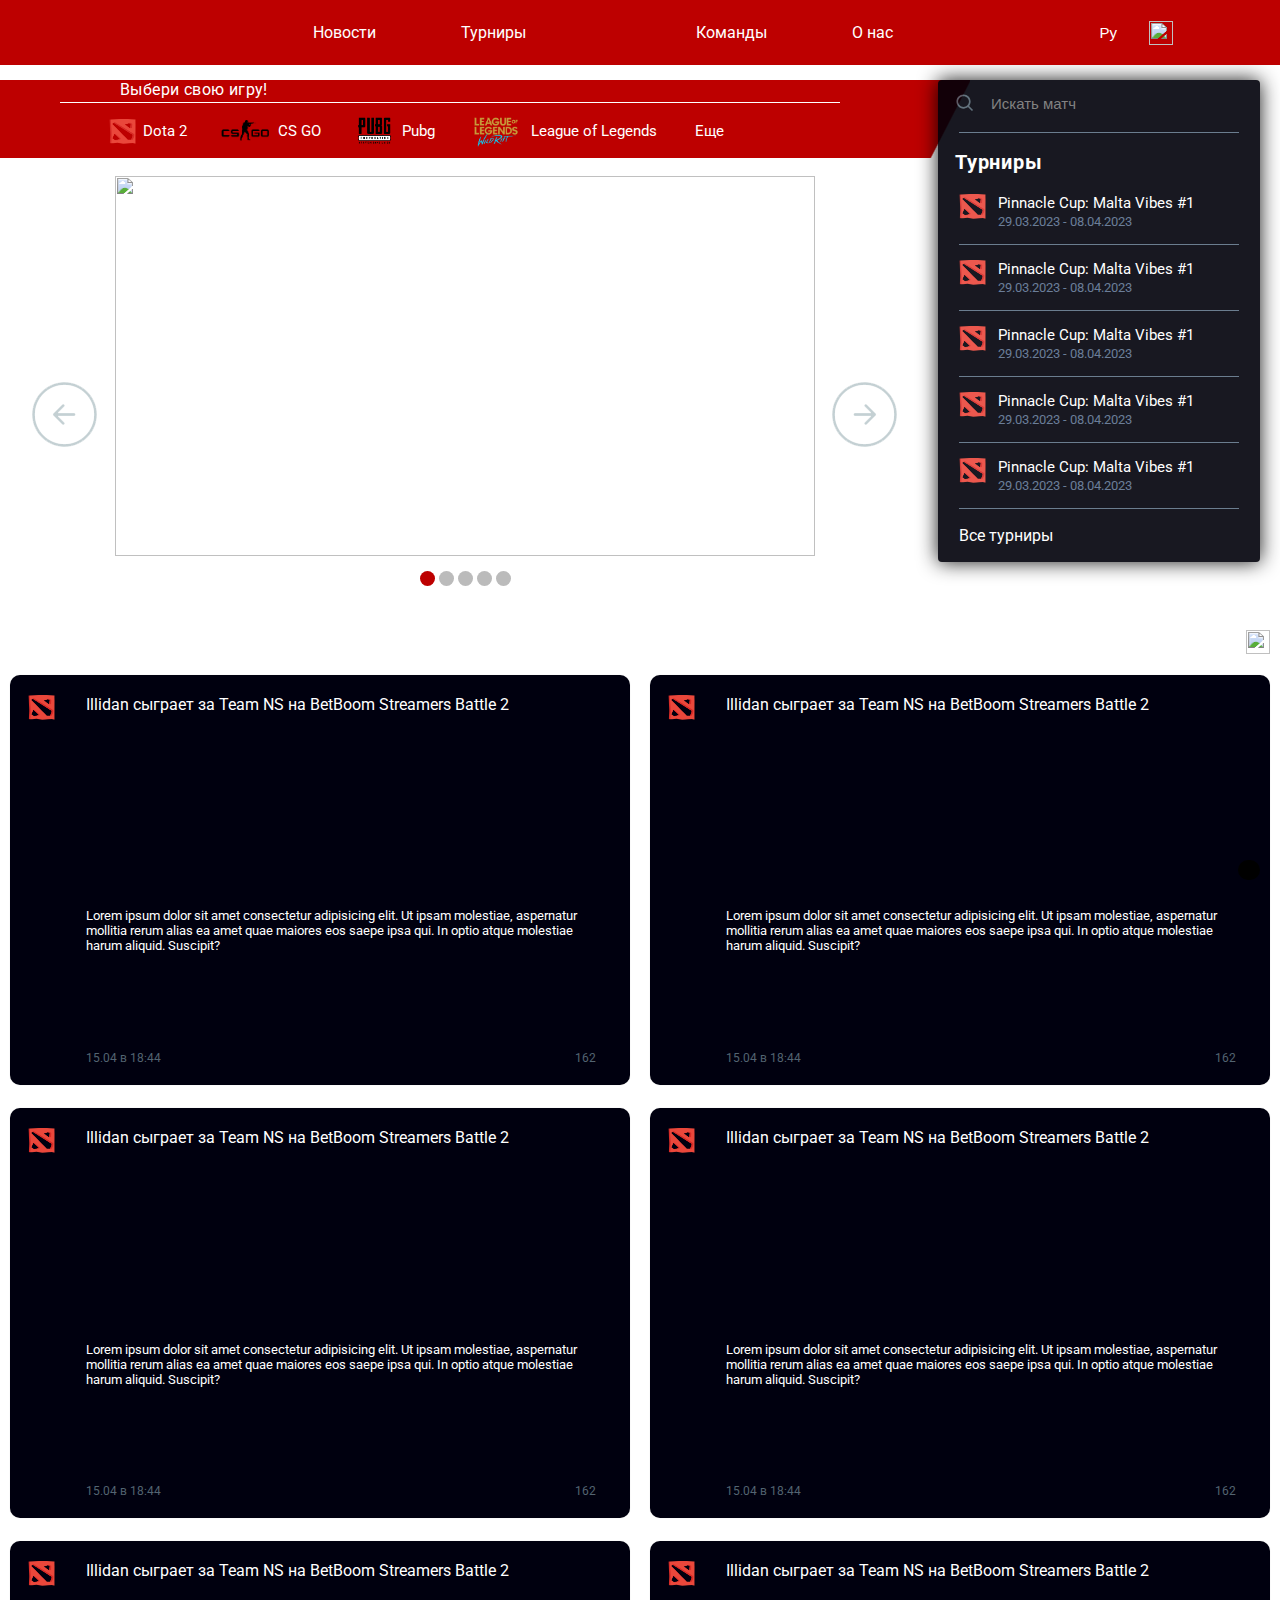
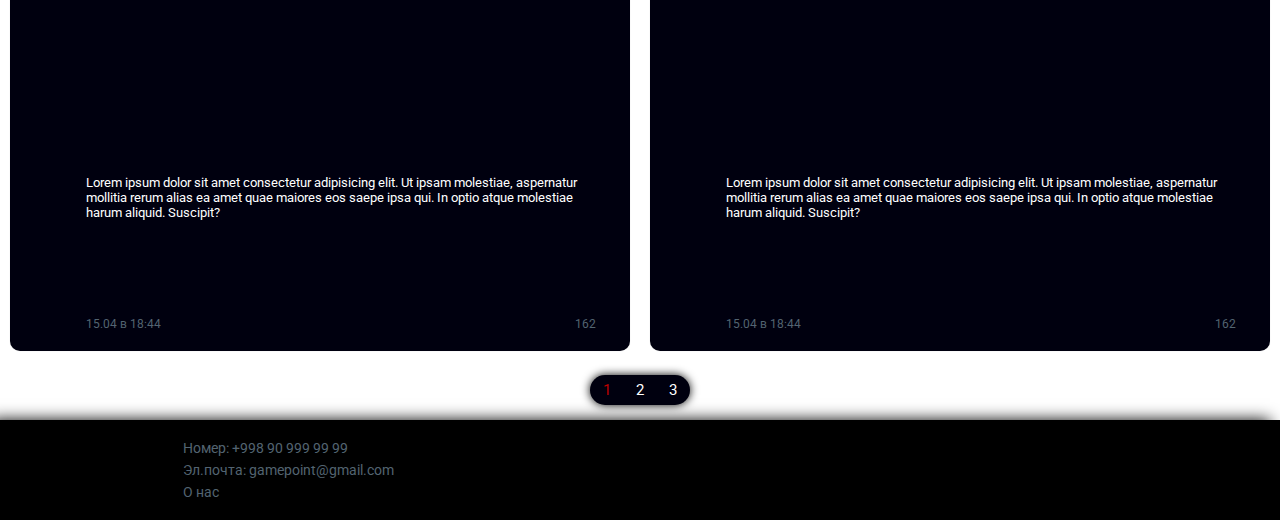
==== commit f6993e04: "Updated main page, added slider" ====
--- a/news.html
+++ b/news.html
@@ -7,7 +7,7 @@
     <meta name="viewport" content="width=device-width, initial-scale=1.0">
     <link rel="preconnect" href="https://fonts.googleapis.com">
     <link rel="preconnect" href="https://fonts.gstatic.com" crossorigin>
-    <link href="https://fonts.googleapis.com/css2?family=Roboto:wght@400;700&display=swap" rel="eet">
+    <link href="https://fonts.googleapis.com/css2?family=Roboto:wght@400;500;700&display=swap" rel="stylesheet">
     <link rel="stylesheet" href="style.css">
     <link rel="shortcut icon"
         href="https://img.freepik.com/premium-vector/letter-m-esport-logo-triangle-esport-logo-design-template-badge-esport-logo-illustration-vector_15602-1783.jpg?w=2000"
@@ -17,216 +17,368 @@
 
 <body>
     <div class="navbar">
-        <div id="burger" class="header__burger">
-            <span></span>
-        </div>
-        <img src="images/user.png" alt="" id="account__button" class="navbar__account">
-        <a href="/index.html" class="navbar__logo_link">
-            <img src="https://img.freepik.com/premium-vector/letter-m-esport-logo-triangle-esport-logo-design-template-badge-esport-logo-illustration-vector_15602-1783.jpg?w=2000"
-                alt="" class="navbar__logo_mobile">
-        </a>
-        <div id="navbar__menu" class="navbar__menu">
-            <div class="menu__modal">
-                <div class="menu__top">
-                    <img src="images/user.png" alt="" id="menu__account" class="menu__account">
-                    <svg viewBox="0 0 24 24" aria-hidden="true" id="menu__cross" class="menu__cross">
+        <div class="navbar__container">
+            <div id="burger" class="header__burger">
+                <span></span>
+            </div>
+            <i class="fa-regular fa-user navbar__account" id="account__button"></i>
+            <a href="/index.html" class="navbar__logo_link">
+                <img src="https://img.freepik.com/premium-vector/letter-m-esport-logo-triangle-esport-logo-design-template-badge-esport-logo-illustration-vector_15602-1783.jpg?w=2000"
+                    alt="" class="navbar__logo_mobile">
+            </a>
+            <div id="navbar__menu" class="navbar__menu">
+                <div class="menu__modal">
+                    <div class="menu__top">
+                        <i class="fa-regular fa-user menu__account" id="menu__account"></i>
+                        <svg viewBox="0 0 24 24" aria-hidden="true" id="menu__cross" class="menu__cross">
+                            <g>
+                                <path
+                                    d="M10.59 12L4.54 5.96l1.42-1.42L12 10.59l6.04-6.05 1.42 1.42L13.41 12l6.05 6.04-1.42 1.42L12 13.41l-6.04 6.05-1.42-1.42L10.59 12z">
+                                </path>
+                            </g>
+                        </svg>
+                    </div>
+                    <a href="/news.html" class="page_link">Новости</a>
+                    <a class="page_link">Турниры</a>
+                    <a href="/index.html"><img
+                            src="https://img.freepik.com/premium-vector/letter-m-esport-logo-triangle-esport-logo-design-template-badge-esport-logo-illustration-vector_15602-1783.jpg?w=2000"
+                            alt="" class="navbar__logo"></a>
+                    <a id="teams__button" class="page_link">Команды</a>
+                    <a class="navbar__about_us page_link">О нас</a>
+                </div>
+            </div>
+            <button id="change__language" class="change_language">
+                <div class="language">Ру</div>
+                <img class="flag"
+                    src="https://wiki.lingvoforum.net/wiki/images/9/98/%D0%A4%D0%BB%D0%B0%D0%B3_%D0%A0%D0%BE%D1%81%D1%81%D0%B8%D0%B8.png"
+                    alt="">
+                <img src="https://www.citypng.com/public/uploads/small/11639648464ffljijv4ewdrov58ejrjvfms13ycmrcvrnnn7vite5u0kz8jspbxwwtonkrhzeqhetnxijmxrjgdfg8uuybmte2lk1lwbr08ybkv.png"
+                    alt="" class="arrow_down">
+            </button>
+        </div>
+    </div>
+    <div class="container">
+        <div class="news__games_tournaments">
+            <div class="news__games_slider">
+                <div class="news__menu-games">
+                    <div class="news__logo-games">Выбери свою игру!</div>
+                    <div class="news__span-games"></div>
+                    <div class="news__games">
+                        <div class="news__game">
+                            <img src="images/dota.png" class="news__game-icon dota-2-icon"></img>
+                            <div class="news__game-name dota-2">Dota 2</div>
+                        </div>
+                        <div class="news__game">
+                            <img src="images/cs-go.png" class="news__game-icon cs-go-icon"></img>
+                            <div class="news__game-name cs-go">CS GO</div>
+                        </div>
+                        <div class="news__game">
+                            <img src="images/pubg.png" class="news__game-icon pubg-icon"></img>
+                            <div class="news__game-name pubg">Pubg</div>
+                        </div>
+                        <div class="news__game">
+                            <img src="images/lol.png" class="news__game-icon lol-icon"></img>
+                            <div class="news__game-name pubg">League of Legends</div>
+                        </div>
+                        <div class="news__game">
+                            <div class="news__game-name pubg" style="margin: auto 10px auto 10px;">Еще</div>
+                            <img src="https://parspng.com/wp-content/uploads/2021/11/arrowpng.parspng.com-13.png" alt=""
+                                class="news__arrow_down">
+                        </div>
+                    </div>
+                </div>
+                <div class="all">
+                    <input checked type="radio" name="respond" id="desktop">
+                    <article id="slider">
+                        <input checked type="radio" name="slider" id="switch1">
+                        <input type="radio" name="slider" id="switch2">
+                        <input type="radio" name="slider" id="switch3">
+                        <input type="radio" name="slider" id="switch4">
+                        <input type="radio" name="slider" id="switch5">
+                        <div id="slides">
+                            <div id="overflow">
+                                <div class="image">
+                                    <article><img
+                                            src="https://images.pinger.kz/fit?url=https%3A%2F%2Fpinger.kz%2Fstorage%2Fb8d3813cbab5e4e8687fc10f0c5416dcadcc1afa97b24a4693dee5e1c986893ea9e78ec1b6f9148e.jpg&amp;width=840&amp;height=472&amp;type=auto&amp;quality=95">
+                                    </article>
+                                    <article><img
+                                            src="https://lh5.googleusercontent.com/Wlu1jfHBaAKWYqGdubt99rGu5e5oyoKWxHiEUpcCLUS7gSEnVGxeMCDpz8PDcvCxL_A-1JyLazUWccPGSlfb-WgXlqf98eh5p7y0V37W4sIUb2BHDc-Aol104kJKf15_Jt5hS0IQ">
+                                    </article>
+                                    <article><img
+                                            src="https://logincasino.com/uploads/gallery/34867/thumbs/o750_400_optim_m_465e8363db4cdd3bc3086d63a18e9d8b.jpg">
+                                    </article>
+                                    <article><img
+                                            src="https://images.pinger.kz/fit?url=https%3A%2F%2Fpinger.kz%2Fstorage%2F868c24f2fd737e5f2f1bf09ace448a6077d6ab4ca2d283910b24a9a2f3fc74cc4323b66be8cf8933.jpg&amp;width=840&amp;height=472&amp;type=auto&amp;quality=95">
+                                    </article>
+                                    <article><img
+                                            src="https://virtus-img.cdnvideo.ru/images/as-is/plain/01/01c99615260cc17f12dcb6e4359e87c3.jpg@jpg">
+                                    </article>
+                                </div>
+                            </div>
+                        </div>
+                        <div id="controls">
+                            <label for="switch1"></label>
+                            <label for="switch2"></label>
+                            <label for="switch3"></label>
+                            <label for="switch4"></label>
+                            <label for="switch5"></label>
+                        </div>
+                        <div id="active">
+                            <label for="switch1"></label>
+                            <label for="switch2"></label>
+                            <label for="switch3"></label>
+                            <label for="switch4"></label>
+                            <label for="switch5"></label>
+                        </div>
+                    </article>
+                </div>
+            </div>
+            <div class="tournaments">
+                <div class="search">
+                    <svg viewBox="0 0 24 24" aria-hidden="true" class="searchImg">
                         <g>
                             <path
-                                d="M10.59 12L4.54 5.96l1.42-1.42L12 10.59l6.04-6.05 1.42 1.42L13.41 12l6.05 6.04-1.42 1.42L12 13.41l-6.04 6.05-1.42-1.42L10.59 12z">
+                                d="M10.25 3.75c-3.59 0-6.5 2.91-6.5 6.5s2.91 6.5 6.5 6.5c1.795 0 3.419-.726 4.596-1.904 1.178-1.177 1.904-2.801 1.904-4.596 0-3.59-2.91-6.5-6.5-6.5zm-8.5 6.5c0-4.694 3.806-8.5 8.5-8.5s8.5 3.806 8.5 8.5c0 1.986-.682 3.815-1.824 5.262l4.781 4.781-1.414 1.414-4.781-4.781c-1.447 1.142-3.276 1.824-5.262 1.824-4.694 0-8.5-3.806-8.5-8.5z">
                             </path>
                         </g>
                     </svg>
-                </div>
-                <a href="/news.html" class="page_link">Новости</a>
-                <a class="page_link">Турниры</a>
-                <a href="/index.html">
-                    <img src="https://img.freepik.com/premium-vector/letter-m-esport-logo-triangle-esport-logo-design-template-badge-esport-logo-illustration-vector_15602-1783.jpg?w=2000"
-                        alt="" class="navbar__logo">
-                </a>
-                <a id="teams__button" class="page_link">Команды</a>
-                <a class="navbar__about_us page_link">О нас</a>
-            </div>
-        </div>
-        <button id="change__language" class="change_language">
-            <div class="language">Ру</div>
-            <img class="flag"
-                src="https://wiki.lingvoforum.net/wiki/images/9/98/%D0%A4%D0%BB%D0%B0%D0%B3_%D0%A0%D0%BE%D1%81%D1%81%D0%B8%D0%B8.png"
-                alt="">
-            <img src="https://www.citypng.com/public/uploads/small/11639648464ffljijv4ewdrov58ejrjvfms13ycmrcvrnnn7vite5u0kz8jspbxwwtonkrhzeqhetnxijmxrjgdfg8uuybmte2lk1lwbr08ybkv.png"
-                alt="" class="arrow_down">
-        </button>
-    </div>
-    <div class="news__block">
-        <div class="news__header">
-            <h1 class="news__logo_name">Самые свежие новости из мира киберспорта</h1>
-            <div id="category" class="category__block">
-                <h2 class="category__name">Выбрать категорию</h2>
-                <img src="https://www.citypng.com/public/uploads/small/11639648464ffljijv4ewdrov58ejrjvfms13ycmrcvrnnn7vite5u0kz8jspbxwwtonkrhzeqhetnxijmxrjgdfg8uuybmte2lk1lwbr08ybkv.png"
-                    alt="" class="arrow_down">
-            </div>
-        </div>
-        <div class="news__news">
-            <div class="news__post">
-                <div class="news__left">
-                    <img src="images/dota.png" class="news__game-icon dota-2-icon"></img>
-                </div>
-                <div class="news__right">
-                    <div class="news__name">Illidan сыграет за Team NS на BetBoom Streamers Battle 2</div>
-                    <img class="news__img"
-                        src="https://virtus-img.cdnvideo.ru/images/material-card/plain/6a/6af32698-1897-451e-b23f-8320491b11d7.webp"
-                        alt="">
-                    <div class="news__description">
-                        Lorem ipsum dolor sit amet consectetur adipisicing elit. Ut ipsam molestiae, aspernatur mollitia
-                        rerum alias ea amet quae maiores eos saepe ipsa qui. In optio atque molestiae harum aliquid.
-                        Suscipit?
-                    </div>
-                    <div class="news__info">
-                        <span class="post__time">15.04 в 18:44</span>
-                        <div class="news__spectators">
-                            <i class="fa-solid fa-eye fa-2xs" style="color: #536471;"></i>
-                            <span class="post__time">162</span>
-                        </div>
-                    </div>
-                </div>
-            </div>
-            <div class="news__post">
-                <div class="news__left">
-                    <img src="images/dota.png" class="news__game-icon dota-2-icon"></img>
-                </div>
-                <div class="news__right">
-                    <div class="news__name">Illidan сыграет за Team NS на BetBoom Streamers Battle 2</div>
-                    <img class="news__img"
-                        src="https://virtus-img.cdnvideo.ru/images/material-card/plain/6a/6af32698-1897-451e-b23f-8320491b11d7.webp"
-                        alt="">
-                    <div class="news__description">
-                        Lorem ipsum dolor sit amet consectetur adipisicing elit. Ut ipsam molestiae, aspernatur mollitia
-                        rerum alias ea amet quae maiores eos saepe ipsa qui. In optio atque molestiae harum aliquid.
-                        Suscipit?
-                    </div>
-                    <div class="news__info">
-                        <span class="post__time">15.04 в 18:44</span>
-                        <div class="news__spectators">
-                            <i class="fa-solid fa-eye fa-2xs" style="color: #536471;"></i>
-                            <span class="post__time">162</span>
-                        </div>
-                    </div>
-                </div>
-            </div>
-            <div class="news__post">
-                <div class="news__left">
-                    <img src="images/dota.png" class="news__game-icon dota-2-icon"></img>
-                </div>
-                <div class="news__right">
-                    <div class="news__name">Illidan сыграет за Team NS на BetBoom Streamers Battle 2</div>
-                    <img class="news__img"
-                        src="https://virtus-img.cdnvideo.ru/images/material-card/plain/6a/6af32698-1897-451e-b23f-8320491b11d7.webp"
-                        alt="">
-                    <div class="news__description">
-                        Lorem ipsum dolor sit amet consectetur adipisicing elit. Ut ipsam molestiae, aspernatur mollitia
-                        rerum alias ea amet quae maiores eos saepe ipsa qui. In optio atque molestiae harum aliquid.
-                        Suscipit?
-                    </div>
-                    <div class="news__info">
-                        <span class="post__time">15.04 в 18:44</span>
-                        <div class="news__spectators">
-                            <i class="fa-solid fa-eye fa-2xs" style="color: #536471;"></i>
-                            <span class="post__time">162</span>
-                        </div>
-                    </div>
-                </div>
-            </div>
-            <div class="news__post">
-                <div class="news__left">
-                    <img src="images/dota.png" class="news__game-icon dota-2-icon"></img>
-                </div>
-                <div class="news__right">
-                    <div class="news__name">Illidan сыграет за Team NS на BetBoom Streamers Battle 2</div>
-                    <img class="news__img"
-                        src="https://virtus-img.cdnvideo.ru/images/material-card/plain/6a/6af32698-1897-451e-b23f-8320491b11d7.webp"
-                        alt="">
-                    <div class="news__description">
-                        Lorem ipsum dolor sit amet consectetur adipisicing elit. Ut ipsam molestiae, aspernatur mollitia
-                        rerum alias ea amet quae maiores eos saepe ipsa qui. In optio atque molestiae harum aliquid.
-                        Suscipit?
-                    </div>
-                    <div class="news__info">
-                        <span class="post__time">15.04 в 18:44</span>
-                        <div class="news__spectators">
-                            <i class="fa-solid fa-eye fa-2xs" style="color: #536471;"></i>
-                            <span class="post__time">162</span>
-                        </div>
-                    </div>
-                </div>
-            </div>
-            <div class="news__post">
-                <div class="news__left">
-                    <img src="images/dota.png" class="news__game-icon dota-2-icon"></img>
-                </div>
-                <div class="news__right">
-                    <div class="news__name">Illidan сыграет за Team NS на BetBoom Streamers Battle 2</div>
-                    <img class="news__img"
-                        src="https://virtus-img.cdnvideo.ru/images/material-card/plain/6a/6af32698-1897-451e-b23f-8320491b11d7.webp"
-                        alt="">
-                    <div class="news__description">
-                        Lorem ipsum dolor sit amet consectetur adipisicing elit. Ut ipsam molestiae, aspernatur mollitia
-                        rerum alias ea amet quae maiores eos saepe ipsa qui. In optio atque molestiae harum aliquid.
-                        Suscipit?
-                    </div>
-                    <div class="news__info">
-                        <span class="post__time">15.04 в 18:44</span>
-                        <div class="news__spectators">
-                            <i class="fa-solid fa-eye fa-2xs" style="color: #536471;"></i>
-                            <span class="post__time">162</span>
-                        </div>
-                    </div>
-                </div>
-            </div>
-            <div class="news__post">
-                <div class="news__left">
-                    <img src="images/dota.png" class="news__game-icon dota-2-icon"></img>
-                </div>
-                <div class="news__right">
-                    <div class="news__name">Illidan сыграет за Team NS на BetBoom Streamers Battle 2</div>
-                    <img class="news__img"
-                        src="https://virtus-img.cdnvideo.ru/images/material-card/plain/6a/6af32698-1897-451e-b23f-8320491b11d7.webp"
-                        alt="">
-                    <div class="news__description">
-                        Lorem ipsum dolor sit amet consectetur adipisicing elit. Ut ipsam molestiae, aspernatur mollitia
-                        rerum alias ea amet quae maiores eos saepe ipsa qui. In optio atque molestiae harum aliquid.
-                        Suscipit?
-                    </div>
-                    <div class="news__info">
-                        <span class="post__time">15.04 в 18:44</span>
-                        <div class="news__spectators">
-                            <i class="fa-solid fa-eye fa-2xs" style="color: #536471;"></i>
-                            <span class="post__time">162</span>
-                        </div>
-                    </div>
-                </div>
-            </div>
-        </div>
-        <div class="news__pages">
-            <div class="news__pages_list">
+                    <input placeholder="Искать матч" type="text" class="searchInput" />
+                </div>
+                <div class="news__span-tournaments"></div>
+                <div class="tournaments__logo">Турниры</div>
+                <div class="tournaments__lists">
+                    <div class="tournament__post">
+                        <img src="images/dota.png" alt="" class="news__game-icon dota-2-icon">
+                        <div class="tournament_description">
+                            <div class="tournament_name">Pinnacle Cup: Malta Vibes #1</div>
+                            <div class="tournament_time">29.03.2023 - 08.04.2023</div>
+                        </div>
+                    </div>
+                    <div class="news__span-tournaments"></div>
+                    <div class="tournament__post">
+                        <img src="images/dota.png" alt="" class="news__game-icon dota-2-icon">
+                        <div class="tournament_description">
+                            <div class="tournament_name">Pinnacle Cup: Malta Vibes #1</div>
+                            <div class="tournament_time">29.03.2023 - 08.04.2023</div>
+                        </div>
+                    </div>
+                    <div class="news__span-tournaments"></div>
+                    <div class="tournament__post">
+                        <img src="images/dota.png" alt="" class="news__game-icon dota-2-icon">
+                        <div class="tournament_description">
+                            <div class="tournament_name">Pinnacle Cup: Malta Vibes #1</div>
+                            <div class="tournament_time">29.03.2023 - 08.04.2023</div>
+                        </div>
+                    </div>
+                    <div class="news__span-tournaments"></div>
+                    <div class="tournament__post">
+                        <img src="images/dota.png" alt="" class="news__game-icon dota-2-icon">
+                        <div class="tournament_description">
+                            <div class="tournament_name">Pinnacle Cup: Malta Vibes #1</div>
+                            <div class="tournament_time">29.03.2023 - 08.04.2023</div>
+                        </div>
+                    </div>
+                    <div class="news__span-tournaments"></div>
+                    <div class="tournament__post">
+                        <img src="images/dota.png" alt="" class="news__game-icon dota-2-icon">
+                        <div class="tournament_description">
+                            <div class="tournament_name">Pinnacle Cup: Malta Vibes #1</div>
+                            <div class="tournament_time">29.03.2023 - 08.04.2023</div>
+                        </div>
+                    </div>
+                    <div class="news__span-tournaments"></div>
+                </div>
+                <div class="tournament__show_all">
+                    <a class="page_link">Все турниры</a>
+                </div>
+            </div>
+        </div>
+        <div class="news__block">
+            <div class="news__header">
+                <h1 class="news__logo_name">Самые свежие новости из мира киберспорта</h1>
+                <div id="category" class="category__block">
+                    <h2 class="category__name">Выбрать категорию</h2>
+                    <img src="https://www.citypng.com/public/uploads/small/11639648464ffljijv4ewdrov58ejrjvfms13ycmrcvrnnn7vite5u0kz8jspbxwwtonkrhzeqhetnxijmxrjgdfg8uuybmte2lk1lwbr08ybkv.png"
+                        alt="" class="arrow_down">
+                    <div id="category__lists" class="category__lists">
+                        <div class="team__option">Рекомендации</div>
+                        <div class="team__option">Новое</div>
+                        <div class="team__option">Обсуждаемое</div>
+                    </div>
+                </div>
+            </div>
+            <div class="news__news">
+                <div class="news__post">
+                    <div class="news__left">
+                        <img src="images/dota.png" class="news__game-icon dota-2-icon"></img>
+                    </div>
+                    <div class="news__right">
+                        <div class="news__name">Illidan сыграет за Team NS на BetBoom Streamers Battle 2</div>
+                        <img class="news__img"
+                            src="https://virtus-img.cdnvideo.ru/images/material-card/plain/6a/6af32698-1897-451e-b23f-8320491b11d7.webp"
+                            alt="">
+                        <div class="news__description">
+                            Lorem ipsum dolor sit amet consectetur adipisicing elit. Ut ipsam molestiae, aspernatur
+                            mollitia
+                            rerum alias ea amet quae maiores eos saepe ipsa qui. In optio atque molestiae harum
+                            aliquid.
+                            Suscipit?
+                        </div>
+                        <div class="news__info">
+                            <span class="post__time">15.04 в 18:44</span>
+                            <div class="news__spectators">
+                                <i class="fa-solid fa-eye fa-2xs" style="color: #536471;"></i>
+                                <span class="post__time">162</span>
+                            </div>
+                        </div>
+                    </div>
+                </div>
+                <div class="news__post">
+                    <div class="news__left">
+                        <img src="images/dota.png" class="news__game-icon dota-2-icon"></img>
+                    </div>
+                    <div class="news__right">
+                        <div class="news__name">Illidan сыграет за Team NS на BetBoom Streamers Battle 2</div>
+                        <img class="news__img"
+                            src="https://virtus-img.cdnvideo.ru/images/material-card/plain/6a/6af32698-1897-451e-b23f-8320491b11d7.webp"
+                            alt="">
+                        <div class="news__description">
+                            Lorem ipsum dolor sit amet consectetur adipisicing elit. Ut ipsam molestiae, aspernatur
+                            mollitia
+                            rerum alias ea amet quae maiores eos saepe ipsa qui. In optio atque molestiae harum
+                            aliquid.
+                            Suscipit?
+                        </div>
+                        <div class="news__info">
+                            <span class="post__time">15.04 в 18:44</span>
+                            <div class="news__spectators">
+                                <i class="fa-solid fa-eye fa-2xs" style="color: #536471;"></i>
+                                <span class="post__time">162</span>
+                            </div>
+                        </div>
+                    </div>
+                </div>
+                <div class="news__post">
+                    <div class="news__left">
+                        <img src="images/dota.png" class="news__game-icon dota-2-icon"></img>
+                    </div>
+                    <div class="news__right">
+                        <div class="news__name">Illidan сыграет за Team NS на BetBoom Streamers Battle 2</div>
+                        <img class="news__img"
+                            src="https://virtus-img.cdnvideo.ru/images/material-card/plain/6a/6af32698-1897-451e-b23f-8320491b11d7.webp"
+                            alt="">
+                        <div class="news__description">
+                            Lorem ipsum dolor sit amet consectetur adipisicing elit. Ut ipsam molestiae, aspernatur
+                            mollitia
+                            rerum alias ea amet quae maiores eos saepe ipsa qui. In optio atque molestiae harum
+                            aliquid.
+                            Suscipit?
+                        </div>
+                        <div class="news__info">
+                            <span class="post__time">15.04 в 18:44</span>
+                            <div class="news__spectators">
+                                <i class="fa-solid fa-eye fa-2xs" style="color: #536471;"></i>
+                                <span class="post__time">162</span>
+                            </div>
+                        </div>
+                    </div>
+                </div>
+                <div class="news__post">
+                    <div class="news__left">
+                        <img src="images/dota.png" class="news__game-icon dota-2-icon"></img>
+                    </div>
+                    <div class="news__right">
+                        <div class="news__name">Illidan сыграет за Team NS на BetBoom Streamers Battle 2</div>
+                        <img class="news__img"
+                            src="https://virtus-img.cdnvideo.ru/images/material-card/plain/6a/6af32698-1897-451e-b23f-8320491b11d7.webp"
+                            alt="">
+                        <div class="news__description">
+                            Lorem ipsum dolor sit amet consectetur adipisicing elit. Ut ipsam molestiae, aspernatur
+                            mollitia
+                            rerum alias ea amet quae maiores eos saepe ipsa qui. In optio atque molestiae harum
+                            aliquid.
+                            Suscipit?
+                        </div>
+                        <div class="news__info">
+                            <span class="post__time">15.04 в 18:44</span>
+                            <div class="news__spectators">
+                                <i class="fa-solid fa-eye fa-2xs" style="color: #536471;"></i>
+                                <span class="post__time">162</span>
+                            </div>
+                        </div>
+                    </div>
+                </div>
+                <div class="news__post">
+                    <div class="news__left">
+                        <img src="images/dota.png" class="news__game-icon dota-2-icon"></img>
+                    </div>
+                    <div class="news__right">
+                        <div class="news__name">Illidan сыграет за Team NS на BetBoom Streamers Battle 2</div>
+                        <img class="news__img"
+                            src="https://virtus-img.cdnvideo.ru/images/material-card/plain/6a/6af32698-1897-451e-b23f-8320491b11d7.webp"
+                            alt="">
+                        <div class="news__description">
+                            Lorem ipsum dolor sit amet consectetur adipisicing elit. Ut ipsam molestiae, aspernatur
+                            mollitia
+                            rerum alias ea amet quae maiores eos saepe ipsa qui. In optio atque molestiae harum
+                            aliquid.
+                            Suscipit?
+                        </div>
+                        <div class="news__info">
+                            <span class="post__time">15.04 в 18:44</span>
+                            <div class="news__spectators">
+                                <i class="fa-solid fa-eye fa-2xs" style="color: #536471;"></i>
+                                <span class="post__time">162</span>
+                            </div>
+                        </div>
+                    </div>
+                </div>
+                <div class="news__post">
+                    <div class="news__left">
+                        <img src="images/dota.png" class="news__game-icon dota-2-icon"></img>
+                    </div>
+                    <div class="news__right">
+                        <div class="news__name">Illidan сыграет за Team NS на BetBoom Streamers Battle 2</div>
+                        <img class="news__img"
+                            src="https://virtus-img.cdnvideo.ru/images/material-card/plain/6a/6af32698-1897-451e-b23f-8320491b11d7.webp"
+                            alt="">
+                        <div class="news__description">
+                            Lorem ipsum dolor sit amet consectetur adipisicing elit. Ut ipsam molestiae, aspernatur
+                            mollitia
+                            rerum alias ea amet quae maiores eos saepe ipsa qui. In optio atque molestiae harum
+                            aliquid.
+                            Suscipit?
+                        </div>
+                        <div class="news__info">
+                            <span class="post__time">15.04 в 18:44</span>
+                            <div class="news__spectators">
+                                <i class="fa-solid fa-eye fa-2xs" style="color: #536471;"></i>
+                                <span class="post__time">162</span>
+                            </div>
+                        </div>
+                    </div>
+                </div>
+            </div>
+            <div class="news__pages">
                 <span class="news__page page__number">1</span>
                 <span class="news__page page__number">2</span>
-                <span class="news__page page__number">...</span>
-                <span class="news__page page__number">5</span>
-            </div>
-            <span class="news__page">Все страницы</span>
-        </div>
-    </div>
-
+                <span class="news__page page__number">3</span>
+            </div>
+        </div>
+    </div>
     <div class="footer">
-        <div class="footer__left">
-            <div class="footer__text">Номер: +998 90 999 99 99</div>
-            <div class="footer__text">Эл.почта: gamepoint@gmail.com</div>
-            <a class="footer__text footer__link">О нас</a>
-        </div>
-        <div class="footer__right">
-            <i class="fa-brands fa-instagram footer__icon"></i>
-            <i class="fa-brands fa-facebook footer__icon"></i>
-            <i class="fa-brands fa-telegram footer__icon"></i>
-            <i class="fa-brands fa-discord footer__icon"></i>
+        <div class="footer__container">
+            <div class="footer__left">
+                <div class="footer__text">Номер: +998 90 999 99 99</div>
+                <div class="footer__text">Эл.почта: gamepoint@gmail.com</div>
+                <a class="footer__text footer__link">О нас</a>
+            </div>
+            <div class="footer__right">
+                <i class="fa-brands fa-instagram footer__icon"></i>
+                <i class="fa-brands fa-facebook footer__icon"></i>
+                <i class="fa-brands fa-telegram footer__icon"></i>
+                <i class="fa-brands fa-discord footer__icon"></i>
+            </div>
         </div>
     </div>
     <div id="change_language__modal" class="language__modal">
@@ -302,11 +454,6 @@
         </div>
     </div>
     <div id="category__modal" class="category__modal">
-        <div class="category__lists">
-            <div class="team__option">Рекомендации</div>
-            <div class="team__option">Новое</div>
-            <div class="team__option">Обсуждаемое</div>
-        </div>
     </div>
     <a id="scroll_up" href="#" class="scroll_up">
         <i class="fa-solid fa-arrow-up" style="color: #536471;"></i>
--- a/style.css
+++ b/style.css
@@ -1,27 +1,30 @@
-@font-face {
-    font-family: "Lato";
-    src: url();
-}
-
 body {
     margin: 0px auto;
     width: 100%;
     position: relative;
     max-height: 100vh;
     overflow: auto;
+    font-family: 'Roboto', sans-serif;
+    background-image: url(https://phonoteka.org/uploads/posts/2022-01/thumbs/1643147621_2-phonoteka-org-p-chernii-fon-dlya-saita-2.png);
 }
 
 /*              НАВБАР                          */
 
 .navbar {
-    display: flex;
-    width: 100%;
+    width: 100%;
+    position: fixed;
+    z-index: 1000;
+    background-color: #bd0000;
+}
+
+.navbar__container {
+    display: flex;
+    width: 100%;
+    max-width: 1400px;
+    margin: 0px auto;
     height: 65px;
     justify-content: space-around;
     align-items: center;
-    position: fixed;
-    z-index: 10;
-    background-color: #bd0000;
 }
 
 .navbar__burger {
@@ -30,6 +33,7 @@
 
 .menu__account {
     display: none;
+    color: #ffffff;
 }
 
 .navbar__logo {
@@ -55,9 +59,10 @@
 }
 
 .navbar__account {
-    width: 35px;
+    font-size: 25px;
     cursor: pointer;
     margin-left: -190px;
+    color: #ffffff;
 }
 
 .navbar__menu {
@@ -77,7 +82,6 @@
 }
 
 .page_link {
-    font-family: 'Roboto', sans-serif;
     text-decoration: none;
     color: #ffffff;
     transition: 0.2s;
@@ -93,7 +97,6 @@
     display: flex;
     align-items: center;
     font-size: 15px;
-    font-family: 'Roboto', sans-serif;
     margin-right: 5px;
     color: #ffffff;
 }
@@ -165,26 +168,183 @@
     height: 24px;
 }
 
-.news {
-    display: flex;
+
+/*                        ГЛАВНАЯ СТРАНИЦА                               */
+
+
+.main__page {
+    width: 100%;
+    padding-top: 85px;
     background-image: url(https://phonoteka.org/uploads/posts/2022-01/thumbs/1643147621_2-phonoteka-org-p-chernii-fon-dlya-saita-2.png);
-    justify-content: space-between;
-    height: 2165px;
+}
+
+.main__container {
+    display: flex;
+    max-width: 1400px;
+    margin: 0px auto;
+    flex-direction: column;
+    justify-content: space-between;
+    align-items: center;
+}
+
+.main__block {
+    display: flex;
+    flex-direction: column;
+    width: 100%;
+    height: 700px;
+}
+
+.main__block span {
+    position: absolute;
+    display: flex;
+    justify-content: space-evenly;
+    align-items: center;
+    height: 50px;
+    width: 95%;
+    border-radius: 9999px;
+    bottom: 210px;
+    z-index: 100;
+    font-size: 22px;
+    color: #FFFFFF;
+    background-color: #00000F;
+}
+
+.main__img_block {
+    display: flex;
+    width: 100%;
+    height: 90%;
+    position: relative;
+    justify-content: center;
+}
+
+.main__img_block img:first-child {
+    width: 340px;
+    height: 450px;
+    position: absolute;
+    left: 80px;
+    top: -40px;
+}
+
+.main__img_block img:last-child {
+    width: 309px;
+    height: 375px;
+    position: absolute;
+    right: 115px;
+    top: 12px;
+}
+
+.main__name_block {
+    display: flex;
+    width: 40%;
+    height: 30%;
+    flex-direction: column;
+    justify-content: space-between;
+    align-items: center;
+    margin-top: 100px;
+}
+
+.main__name_text {
+    display: flex;
+    flex-direction: column;
+    justify-content: space-between;
+    height: 65%;
+}
+
+.main__name {
+    display: flex;
+    justify-content: center;
+    font-size: 38px;
+    font-weight: 700;
+    color: #FFFFFF;
+}
+
+.main__description {
+    font-size: 18px;
+    color: #536471;
+}
+
+.main__button {
+    width: 30%;
+    height: 20%;
+    border: none;
+    border-radius: 9999px;
+    font-size: 14px;
+    color: #FFFFFF;
+    background-color: #bd0000;
+    transition: 0.2s;
+}
+
+.main__button:hover {
+    cursor: pointer;
+    background: #bd000F;
+}
+
+.main__plan {
+    display: flex;
+    width: 100%;
+    height: 25%;
+    margin-top: -170px;
+    justify-content: space-evenly;
+}
+
+.main__step {
+    display: flex;
+    width: 25%;
+    height: 100%;
+    padding: 15px;
+    flex-direction: column;
+    justify-content: space-between;
+    border-radius: 15px;
+    background-color: #00000F;
+    z-index: 100;
+    transition: 0.2s;
+}
+
+.main__step:hover {
+    cursor: pointer;
+    margin-top: -3px;
+}
+
+.main__step:hover .step_next__block {
+    padding: 0px 0px 12px 270px;
+}
+
+.step__text {
+    display: flex;
+    flex-direction: column;
+    justify-content: space-between;
+    height: 37%;
+}
+
+.step__img {
+    display: flex;
+    height: 20%;
+    align-items: center;
+    justify-content: space-around;
+}
+
+.step__name {
+    font-size: 20px;
+    color: #FFFFFF;
+}
+
+.step__description {
+    font-size: 15px;
+    color: #bbb;
+}
+
+.step_next__block {
+    padding: 0px 20px 12px;
+    transition: 0.2s;
 }
 
 /*                      НАВИГАЦИЯ ПО ИГРАМ                */
 
-.news__menu_news {
-    display: flex;
-    flex-direction: column;
-    align-items: flex-end;
-}
 
 .news__menu-games {
     width: 870px;
     height: 78px;
     display: flex;
-    margin: 85px 0px 30px;
     padding-left: 60px;
     flex-wrap: wrap;
     position: relative;
@@ -194,7 +354,7 @@
 .news__menu-games::after {
     display: block;
     content: '';
-    width: 20px;
+    width: 40px;
     height: 100%;
     position: absolute;
     right: 0;
@@ -204,7 +364,6 @@
 }
 
 .news__logo-games {
-    font-family: 'Roboto', sans-serif;
     color: #ffffff;
     font-size: 16px;
     letter-spacing: 0.4px;
@@ -248,7 +407,6 @@
 }
 
 .news__game-name {
-    font-family: 'Roboto', sans-serif;
     font-weight: 400;
     color: #ffffff;
     font-size: 15px;
@@ -287,7 +445,8 @@
     display: flex;
     flex-direction: column;
     width: 320px;
-    margin: 85px 30px auto auto;
+    height: 480px;
+    margin-right: 20px;
     border-radius: 4px;
     border: 1px solid transparent;
     opacity: 0.9;
@@ -319,7 +478,6 @@
     margin-left: 14px;
     outline: none;
 
-    font-family: 'Roboto', sans-serif;
     font-style: normal;
     font-weight: 400;
     font-size: 15px;
@@ -339,7 +497,6 @@
     align-items: center;
     padding: 10px 16px 5px;
 
-    font-family: 'Roboto', sans-serif;
     font-weight: 700;
     font-style: normal;
     font-size: 20px;
@@ -374,7 +531,6 @@
 
 .tournament_name {
     margin-bottom: 2px;
-    font-family: 'Roboto', sans-serif;
     font-size: 15px;
     display: flex;
     align-items: center;
@@ -382,7 +538,6 @@
 }
 
 .tournament_time {
-    font-family: 'Roboto', sans-serif;
     font-size: 13px;
     color: #5B708F;
 }
@@ -403,14 +558,118 @@
     cursor: pointer;
 }
 
+.tournament__logo {
+    display: flex;
+    justify-content: space-between;
+    align-items: center;
+    width: 80%;
+    font-weight: 500;
+    color: #FFFFFF;
+}
+
+.tournament__logo div {
+    font-size: 45px;
+}
+
+.tournament__logo a {
+    font-size: 20px;
+    text-decoration: none;
+    transition: 0.2s;
+    color: #FFFFFF;
+}
+
+.tournament__logo a:hover {
+    cursor: pointer;
+    color: #c4c0c0;
+}
+
+.main__tournaments {
+    display: flex;
+    width: 100%;
+    margin-top: 45px;
+    justify-content: space-evenly;
+}
+
+.main__tournament {
+    display: flex;
+    width: 25%;
+    height: 380px;
+    flex-direction: column;
+    justify-content: space-between;
+    padding: 20px;
+    border-radius: 15px;
+    transition: 0.2s;
+    background-color: #00000F;
+}
+
+.main__tournament:hover {
+    cursor: pointer;
+    margin-top: -3px;
+}
+
+.main__tournaments_top {
+    display: flex;
+    flex-direction: column;
+    justify-content: space-between;
+    height: 58%;
+}
+
+.main__tournaments_name {
+    font-size: 20px;
+    color: #FFFFFF;
+}
+
+.main__tournaments_description {
+    display: flex;
+    justify-content: space-between;
+    color: #FFFFFF;
+}
+
+.main__tournaments_calendar_block {
+    display: flex;
+    align-items: center;
+    width: 30%;
+    justify-content: space-between;
+}
+
+.main__tournaments_reward_block {
+    display: flex;
+    align-items: center;
+    width: 20%;
+    justify-content: space-between;
+}
+
+.main__tournaments_text {
+    color: #536471;
+}
+
+.main__tournaments_button {
+    width: 80%;
+    height: 8%;
+    margin: 0px auto;
+    border: none;
+    border-radius: 9999px;
+    font-size: 15px;
+    color: #FFFFFF;
+    background-color: #bd0000;
+    transition: 0.2s;
+}
+
+.main__tournaments_button:hover {
+    cursor: pointer;
+    background: #bd000F;
+}
+
 /*                            ПОСТЫ                             */
 
 .news__posts {
     display: flex;
     flex-direction: column;
-    width: 880px;
+    width: 70%;
     opacity: 0.9;
-    border-radius: 4px;
+    border-radius: 15px;
+    margin: 30px auto;
+    padding: 10px 0px;
     box-shadow: 0px 0px 20px #000000;
     background-color: #000009;
 }
@@ -423,9 +682,8 @@
 }
 
 .posts__navigation {
-    font-family: 'Roboto', sans-serif;
     font-size: 15px;
-    padding: 12px 12px;
+    padding: 10px 12px;
     transition: 0.2;
     color: #FFFFFF;
 }
@@ -443,11 +701,11 @@
 }
 
 .post {
-    width: 800px;
-    margin: 15px auto auto 35px;
+    width: 90%;
+    margin: 15px auto auto auto;
     box-shadow: 0px 0px 1px rgba(0, 0, 0, .2);
     border: 1px solid transparent;
-    border-radius: 4px;
+    border-radius: 15px;
     transition: 0.2s;
     background-color: #00000f;
 }
@@ -466,16 +724,19 @@
 
 .post__main {
     height: 100%;
-    width: 750px;
+    width: 95%;
 }
 
 .post__name {
-    font-family: 'Roboto', sans-serif;
     font-size: 18px;
     font-weight: 400;
     margin: auto auto 10px 5px;
-    width: 700px;
-    color: #FFFFFF;
+    width: 97%;
+    color: #FFFFFF;
+}
+
+.dota__img {
+    width: 97%;
 }
 
 .post__info {
@@ -486,7 +747,6 @@
 }
 
 .post__time {
-    font-family: 'Roboto', sans-serif;
     font-size: 12px;
     color: rgb(83, 100, 113);
 }
@@ -525,7 +785,6 @@
 
 .team__option {
     padding: 8px 16px;
-    font-family: 'Roboto', sans-serif;
     color: #ffffff;
     transition: 0.2s;
 }
@@ -537,13 +796,19 @@
 /*                       ФУТЕР                                  */
 
 .footer {
-    display: flex;
-    width: 100%;
-    height: 100px;
-    justify-content: space-around;
-    align-items: center;
+    width: 100%;
     box-shadow: -10px 0px 15px #000;
     background-color: #000;
+}
+
+.footer__container {
+    display: flex;
+    width: 100%;
+    height: 100px;
+    max-width: 1400px;
+    margin: 0px auto;
+    justify-content: space-around;
+    align-items: center;
 }
 
 .footer__left {
@@ -555,7 +820,6 @@
 }
 
 .footer__text {
-    font-family: 'Roboto', sans-serif;
     font-size: 14px;
     color: rgb(83, 100, 113);
     transition: 0.2s;
@@ -631,7 +895,6 @@
     display: flex;
     justify-content: space-between;
     width: 520px;
-    font-family: 'Roboto', sans-serif;
     font-style: normal;
     font-weight: 700;
     font-size: 40px;
@@ -647,7 +910,6 @@
     border: 1px solid #000009;
     border-radius: 5px;
     box-shadow: -1px 0 8px -5px #000;
-    font-family: 'Roboto', sans-serif;
     font-weight: 400;
     font-size: 20px;
     line-height: 21px;
@@ -666,7 +928,6 @@
 
 .reg__email_example {
     margin-left: 30px;
-    font-family: 'Roboto', sans-serif;
     font-size: 15px;
     color: #FFFFFF;
 }
@@ -674,7 +935,6 @@
 .reg__change_info {
     width: 150px;
     margin-left: 30px;
-    font-family: 'Roboto', sans-serif;
     font-size: 15px;
     transition: 0.1s;
     color: #FFFFFF;
@@ -687,7 +947,6 @@
 }
 
 .birth__logo {
-    font-family: 'Roboto', sans-serif;
     font-weight: 400;
     font-size: 18px;
     line-height: 21px;
@@ -706,7 +965,6 @@
     width: 55px;
     height: 30px;
     padding-left: 10px;
-    font-family: 'Roboto', sans-serif;
     font-size: 18px;
     font-weight: 400;
     margin-top: 5px;
@@ -725,7 +983,6 @@
 }
 
 .birth__text {
-    font-family: 'Roboto', sans-serif;
     font-style: normal;
     font-weight: 400;
     font-size: 15px;
@@ -748,7 +1005,6 @@
     margin-right: 25px;
     background: #bd0000;
     border-radius: 5px;
-    font-family: 'Roboto', sans-serif;
     font-weight: 400;
     font-size: 18px;
     border: none;
@@ -816,12 +1072,34 @@
 
 /*                        СТРАНИЦА НОВОСТЕЙ                          */
 
+.container {
+    display: flex;
+    width: 100%;
+    max-width: 1400px;
+    margin: 0px auto;
+    flex-direction: column;
+    align-items: center;
+    padding-top: 80px;
+}
+
+.news__games_tournaments {
+    display: flex;
+    width: 100%;
+    justify-content: space-between;
+}
+
+.news__games_slider {
+    display: flex;
+    height: 500px;
+    flex-direction: column;
+    justify-content: space-between;
+    margin-bottom: 30px;
+}
+
 .news__block {
     display: flex;
     flex-direction: column;
     align-items: center;
-    padding-top: 70px;
-    background-image: url(https://phonoteka.org/uploads/posts/2022-01/thumbs/1643147621_2-phonoteka-org-p-chernii-fon-dlya-saita-2.png);
 }
 
 .news__header {
@@ -832,7 +1110,6 @@
 }
 
 .news__logo_name {
-    font-family: 'Roboto', sans-serif;
     font-size: 26px;
     font-weight: 700;
     color: #FFFFFF;
@@ -840,12 +1117,12 @@
 
 .category__block {
     display: flex;
+    position: relative;
     align-items: center;
     cursor: pointer;
 }
 
 .category__name {
-    font-family: 'Roboto', sans-serif;
     font-size: 20px;
     font-weight: 400;
     color: #FFFFFF;
@@ -853,7 +1130,7 @@
 
 .news__news {
     display: flex;
-    height: 1250px;
+    height: 1300px;
     justify-content: space-around;
     flex-wrap: wrap;
 }
@@ -864,8 +1141,8 @@
     align-items: center;
     align-content: space-between;
     width: 600px;
-    height: 380px;
-    padding: 10px 0px;
+    height: 370px;
+    padding: 20px 20px 20px 0px;
     box-shadow: 0px 0px 1px rgba(0, 0, 0, .2);
     border-radius: 10px;
     transition: 0.2s;
@@ -893,17 +1170,15 @@
 }
 
 .news__name {
-    font-family: 'Roboto', sans-serif;
     color: #FFFFFF;
 }
 
 .news__img {
-    width: 550px;
+    width: 510px;
 }
 
 .news__description {
-    width: 550px;
-    font-family: 'Roboto', sans-serif;
+    width: 510px;
     font-size: 13px;
     color: #FFFFFF;
 }
@@ -922,9 +1197,8 @@
 
 .news__pages {
     display: flex;
-    flex-direction: column;
     width: 100px;
-    height: 40px;
+    height: 30px;
     align-items: center;
     justify-content: space-around;
     cursor: pointer;
@@ -934,14 +1208,7 @@
     box-shadow: 0px 0px 10px #000000;
 }
 
-.news__pages_list {
-    display: flex;
-    justify-content: space-around;
-    width: 70%;
-}
-
 .news__page {
-    font-family: 'Roboto', sans-serif;
     font-size: 12px;
     color: #FFFFFF;
 }
@@ -969,9 +1236,10 @@
 }
 
 .category__lists {
+    display: none;
     position: absolute;
-    right: 50px;
-    top: 130px;
+    top: 50px;
+    right: 0;
     cursor: pointer;
     border-radius: 5px;
     box-shadow: 0px 0px 5px black;
@@ -992,11 +1260,196 @@
     background-color: #000000;
 }
 
+/*                          СЛАЙДЕР                                  */
+
+.new-news__logo {
+    font-size: 35px;
+    margin: 25px auto;
+    color: #FFFFFF;
+}
+
+#slider {
+    /*положение слайдера*/
+    position: relative;
+    text-align: center;
+    top: 10px;
+}
+
+#slider {
+    /*центровка слайдера*/
+    margin: 0 auto;
+}
+
+#slides {
+    width: 700px;
+}
+
+#slides article {
+    /*все изображения справа друг от доруга*/
+    width: 20%;
+    float: left;
+}
+
+#slides .image {
+    /*устанавливает общий размер блока с изображениями*/
+    width: 500%;
+    line-height: 0;
+}
+
+#overflow {
+    /*сркывает все, что находится за пределами этого блока*/
+    width: 100%;
+    overflow: hidden;
+}
+
+article img {
+    /*размер изображений слайдера*/
+    width: 100%;
+    height: 380px;
+}
+
+#desktop:checked~#slider {
+    /*размер всего слайдера*/
+    max-width: 700px;
+    /*максимальнная длинна*/
+    display: flex;
+    flex-direction: column;
+    align-items: center;
+}
+
+/*настройка переключения и положения для левой стрелки*/
+/*если свич 1-5 активны, то идет обращение к лейблу из блока с id контролс*/
+#switch1:checked~#controls label:nth-child(5),
+#switch2:checked~#controls label:nth-child(1),
+#switch3:checked~#controls label:nth-child(2),
+#switch4:checked~#controls label:nth-child(3),
+#switch5:checked~#controls label:nth-child(4) {
+    background: url('prev.png') no-repeat;
+    /*заливка фона картинкой без повторений*/
+    float: left;
+    margin: 0 0 0 -84px;
+    /*сдвиг влево*/
+    display: block;
+    height: 68px;
+    width: 68px;
+}
+
+/*настройка переключения и положения для правой стрелки*/
+#switch1:checked~#controls label:nth-child(2),
+#switch2:checked~#controls label:nth-child(3),
+#switch3:checked~#controls label:nth-child(4),
+#switch4:checked~#controls label:nth-child(5),
+#switch5:checked~#controls label:nth-child(1) {
+    background: url('next.png') no-repeat;
+    /*заливка фона картинкой без повторений*/
+    float: right;
+    margin: 0 -84px 0 0;
+    /*сдвиг вправо*/
+    display: block;
+    height: 68px;
+    width: 68px;
+}
+
+label,
+a {
+    /*при наведении на стрелки или переключатели - курсор изменится*/
+    cursor: pointer;
+}
+
+.all input {
+    /*скрывает стандартные инпуты (чекбоксы) на странице*/
+    display: none;
+}
+
+/*позиция изображения при активации переключателя*/
+#switch1:checked~#slides .image {
+    margin-left: 0;
+}
+
+#switch2:checked~#slides .image {
+    margin-left: -100%;
+}
+
+#switch3:checked~#slides .image {
+    margin-left: -200%;
+}
+
+#switch4:checked~#slides .image {
+    margin-left: -300%;
+}
+
+#switch5:checked~#slides .image {
+    margin-left: -400%;
+}
+
+#controls {
+    /*положение блока всех управляющих элементов*/
+    margin: -25% 0 0 0;
+    width: 100%;
+    height: 50px;
+}
+
+#active label {
+    /*стиль отдельного переключателя*/
+    border-radius: 10px;
+    /*скругление углов*/
+    display: inline-block;
+    /*расположение в строку*/
+    width: 15px;
+    height: 15px;
+    background: #bbb;
+    transition: 0.1s;
+}
+
+#active {
+    /*расположение блока с переключателями*/
+    margin: 20% 0 0;
+    text-align: center;
+}
+
+#active label:hover {
+    /*поведение чекбокса при наведении*/
+    background: #f58e8e;
+    border-color: #777 !important;
+    /*выполнение в любом случае*/
+}
+
+/*цвет активного лейбла при активации чекбокса*/
+#switch1:checked~#active label:nth-child(1),
+#switch2:checked~#active label:nth-child(2),
+#switch3:checked~#active label:nth-child(3),
+#switch4:checked~#active label:nth-child(4),
+#switch5:checked~#active label:nth-child(5) {
+    background: #bd0000;
+    border-color: #bd0000 !important;
+}
+
+#slides .image {
+    /*анимация пролистывания изображений*/
+    transition: all 800ms cubic-bezier(0.770, 0.000, 0.175, 1.000);
+}
+
+#controls label:hover {
+    /*прозрачность стрелок при наведении*/
+    opacity: 0.6;
+}
+
+#controls label {
+    /*прозрачность стрелок при отводе курсора*/
+    transition: opacity 0.2s ease-out;
+}
+
 /*                        МЕДИА ЗАПРОСЫ                        */
 
 @media (max-width:420px) {
     .navbar {
         height: 30px;
+    }
+
+    .navbar__container {
+        height: 100%;
+        margin: 0px;
+        max-width: 100%;
     }
 
     .navbar__logo {
@@ -1015,7 +1468,7 @@
     }
 
     .navbar__account {
-        width: 20px;
+        font-size: 15px;
         margin-left: -60px;
     }
 
@@ -1054,6 +1507,7 @@
 
     .menu__account {
         display: block;
+        font-size: 15px;
     }
 
     .menu__cross {
@@ -1147,6 +1601,137 @@
         height: 12px;
     }
 
+    .main__page {
+        padding-top: 55px;
+    }
+
+    .main__name {
+        font-size: 24px;
+        font-weight: 500;
+    }
+
+    .main__description {
+        font-size: 15px;
+    }
+
+    .main__name_text {
+        height: 60%;
+    }
+
+    .main__block {
+        height: 750px;
+    }
+
+    .main__block span {
+        display: none;
+    }
+
+    .main__block img {
+        display: none;
+    }
+
+    .step_next__block {
+        padding: 0px;
+    }
+
+    .main__step:hover .step_next__block {
+        padding: 0px 0px 0px 270px !important;
+    }
+
+    .main__step:hover {
+        margin-top: 0px;
+    }
+
+    .main__name_block {
+        width: 90%;
+        height: 42%;
+        margin-top: 0px;
+    }
+
+    .main__button {
+        width: 40%;
+        height: 25%;
+    }
+
+    .main__plan {
+        flex-direction: column;
+        align-items: center;
+        height: 150%;
+    }
+
+    .main__step {
+        width: 80%;
+        height: 25%;
+    }
+
+    .tournament__logo div {
+        font-size: 25px;
+    }
+
+    .tournament__logo a {
+        font-size: 12px;
+    }
+
+    .main__tournaments {
+        flex-direction: column;
+        align-items: center;
+        margin-top: 0px;
+    }
+
+    .main__tournament {
+        width: 80%;
+        height: 340px;
+        margin-top: 10px;
+    }
+
+    .main__tournaments_top {
+        height: 60%;
+    }
+
+    .main__tournaments_description {
+        font-size: 15px;
+    }
+
+    .main__tournaments_reward_block {
+        width: 16%;
+    }
+
+    .new-news__logo {
+        width: 80%;
+        font-size: 25px;
+    }
+
+    #slides {
+        width: 300px;
+    }
+
+    article img {
+        height: 180px;
+    }
+
+    /*настройка переключения и положения для левой стрелки*/
+    /*если свич 1-5 активны, то идет обращение к лейблу из блока с id контролс*/
+    #switch1:checked~#controls label:nth-child(5),
+    #switch2:checked~#controls label:nth-child(1),
+    #switch3:checked~#controls label:nth-child(2),
+    #switch4:checked~#controls label:nth-child(3),
+    #switch5:checked~#controls label:nth-child(4) {
+        margin: -40px 0 0 -45px;
+    }
+
+    /*настройка переключения и положения для правой стрелки*/
+    #switch1:checked~#controls label:nth-child(2),
+    #switch2:checked~#controls label:nth-child(3),
+    #switch3:checked~#controls label:nth-child(4),
+    #switch4:checked~#controls label:nth-child(5),
+    #switch5:checked~#controls label:nth-child(1) {
+        margin: -40px -45px 0 0;
+    }
+
+    #desktop:checked~#slider {
+        height: 220px;
+    }
+
     .news {
         height: 950px;
     }
@@ -1156,10 +1741,14 @@
     }
 
     .news__menu-games {
-        width: 60%;
+        width: 55%;
         height: 32px;
         margin: 40px 0px 0px;
         padding-left: 10px;
+    }
+
+    .news__menu-games::after {
+        width: 20px;
     }
 
     .news__logo-games {
@@ -1214,8 +1803,8 @@
         width: 120px;
         height: 22px;
         position: absolute;
-        top: -45px;
-        right: -20px;
+        top: 50px;
+        right: -8px;
     }
 
     .searchImg {
@@ -1245,8 +1834,7 @@
     }
 
     .news__posts {
-        width: 270px;
-        margin: 10px 0px auto 50px;
+        width: 80%;
     }
 
     .posts__navbar {
@@ -1260,7 +1848,7 @@
     }
 
     .news__span-news {
-        width: 250px;
+        width: 90%;
     }
 
     .post {
@@ -1371,6 +1959,10 @@
 
     .footer {
         height: 60px;
+    }
+
+    .footer__container {
+        height: 100%;
         justify-content: space-evenly;
     }
 
@@ -1391,8 +1983,16 @@
         font-size: 1em;
     }
 
-    .news__block {
-        padding-top: 35px;
+    .container {
+        padding-top: 10px;
+    }
+
+    .news__games_slider {
+        height: 300px;
+    }
+
+    .news__games_slider .all {
+        margin-left: 50px;
     }
 
     .news__header {
@@ -1450,11 +2050,6 @@
 
     .news__news {
         height: 1750px;
-    }
-
-    .category__lists {
-        top: 90px;
-        right: 8px;
     }
 
     .scroll_up {
